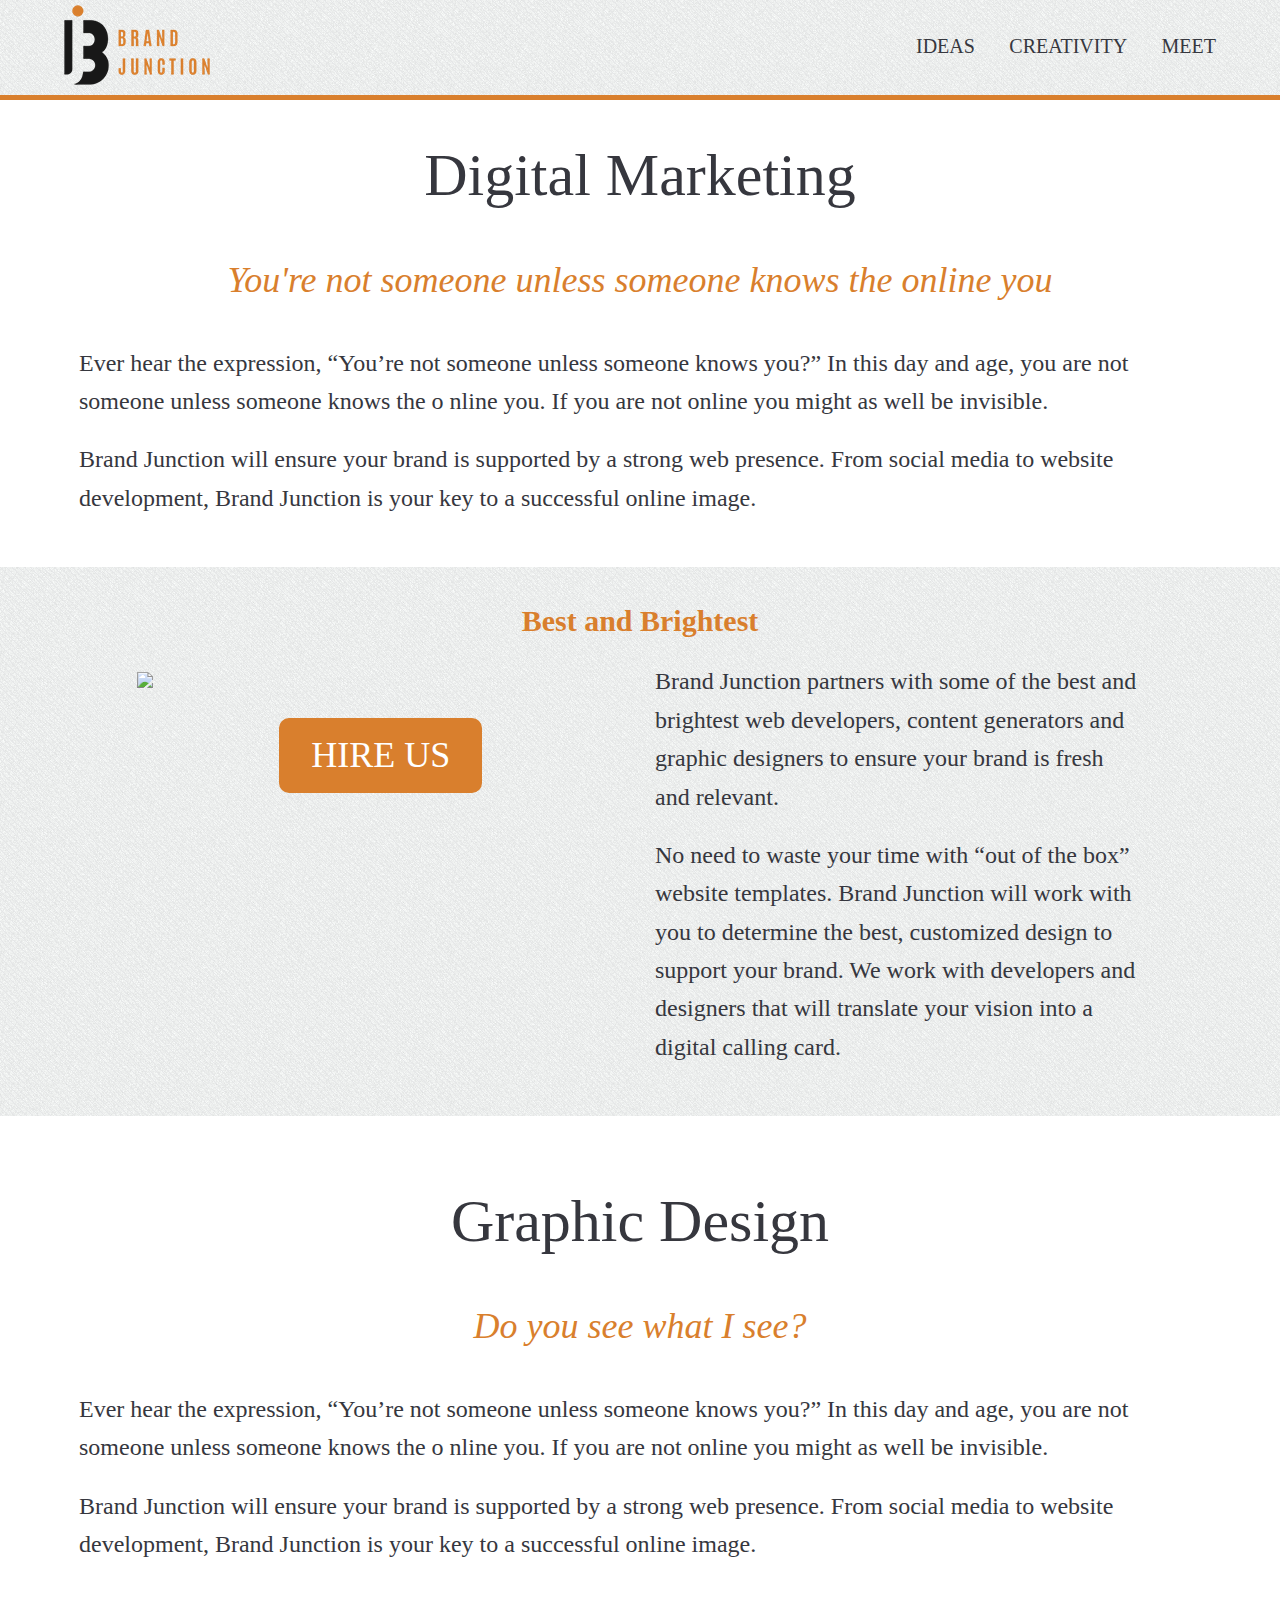
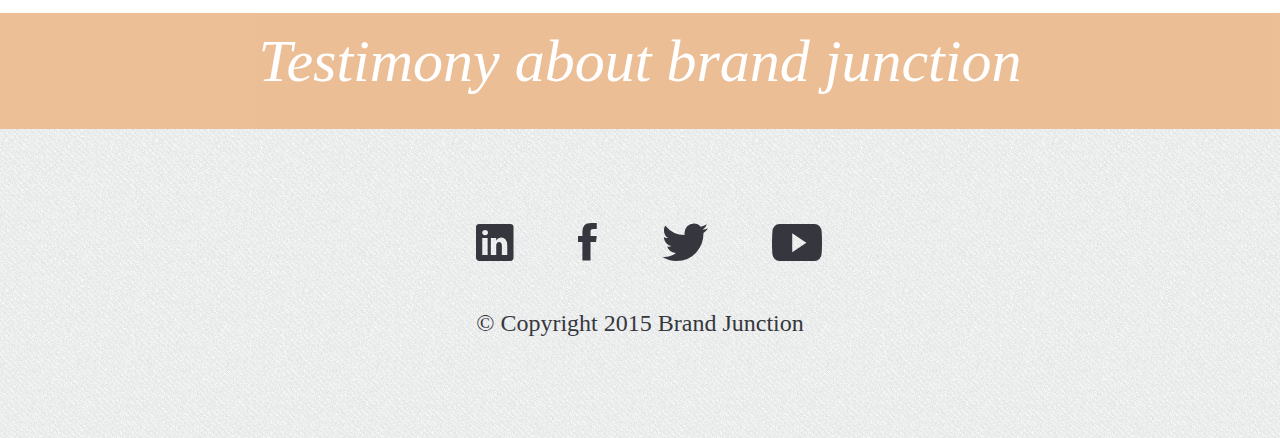
==== create.html @ a645ae06 "pages done, optimizing SEO and mobile changes" ====
<!DOCTYPE html>
<html lang="en">
<head>
  <meta charset="UTF-8">
  <title>Brand Junction</title>
  <link rel="stylesheet" href="stylesheets/normalize.css" media="screen" title="no title" charset="utf-8">
  <link rel="stylesheet" href="stylesheets/foundation.min.css" media="screen" title="no title" charset="utf-8">
  <link rel="stylesheet" href="stylesheets/ionicons.min.css" media="screen" title="no title" charset="utf-8">
  <link rel="stylesheet" href="stylesheets/style.css" media="screen" title="no title" charset="utf-8">
</head>
<body>

  <nav class="pattern">
    <div class="padded row">
      <a id="logo" href="index.html">
        <img src="img/nav-logo.png" class="show-for-large-up">
        <img src="img/logo-mobile.png" class="show-for-medium-down">
      </a>

      <ul>
        <li><a href="ideas.html">Ideas</a></li>
        <li><a href="create.html">Creativity</a></li>
        <li><a href="meet.html">Meet</a></li>
      </ul>
    </div>
  </nav>

  <div id="wrapper">

    <section class="padded row">
      <article class="small-12 columns">
        <h1>Digital Marketing</h1>
        
        <h3>You're not someone unless someone knows the online you</h3>
        
        <p>Ever hear the expression, “You’re not someone unless someone knows you?” In this day and age, you are not someone unless someone knows the o nline you. If you are not online you might as well be invisible.</p>
        
        <p>Brand Junction will ensure your brand is supported by a strong web presence. From social media to website development, Brand Junction is your key to a successful online image.</p>
        
      </article>
    </section>

    <section class="pattern row figcap">
      <div class="padded">
        <h4>Best and Brightest</h4>

        <article class="large-6 medium-12 columns">
          <img src="img/digital-marketing.jpg">  
        
          <div class="center">
            <a href="meet.html">
              <button class="btn">Hire Us</button>
            </a>
          </div>
        </article>

        <article class="large-6 medium-12 columns">
          <p>Brand Junction partners with some of the best and brightest web developers, content generators and graphic designers to ensure your brand is fresh and relevant.</p>

          <p>No need to waste your time with “out of the box” website templates. Brand Junction will work with you to determine the best, customized design to support your brand. We work with developers and designers that will translate your vision into a digital calling card. </p>
        </article>
      </div>
    </section>

    <section class="padded row">
      <article class="small-12 columns">
        <h1>Graphic Design</h1>
        
        <h3>Do you see what I see?</h3>
        
        <p>Ever hear the expression, “You’re not someone unless someone knows you?” In this day and age, you are not someone unless someone knows the o nline you. If you are not online you might as well be invisible.</p>
        
        <p>Brand Junction will ensure your brand is supported by a strong web presence. From social media to website development, Brand Junction is your key to a successful online image.</p>
        
      </article>
    </section>


    <section class="padded testimony">
      <article>
        <p>Testimony about brand junction</p>
      </article>
    </section>

    <footer class="pattern">
      <ul class="sm-icons">
        <li><a href="#" target="_blank"><span class="ion-social-linkedin"></span></a></li>
        <li><a href="https://www.facebook.com/brandjct" target="_blank"><span class="ion-social-facebook"></span></a></li>
        <li><a href="https://www.twitter.com/BrandJnctn" target="_blank"><span class="ion-social-twitter"></span></a></li>
        <li><a href="#" target="_blank"><span class="ion-social-youtube"></span></a></li>
      </ul>

      <p>© Copyright 2015 Brand Junction</p>
    </footer>

  </div>

  <script type="text/javascript" src="js/jquery.js"></script>
  <script type="text/javascript" src="js/app.js"></script>
</body>
</html>
---- stylesheets/style.css ----
/*
* Palette
* Orange #D97F2D
* Text Gray #36373E
* Overlays 75% opacity
*/

@font-face {
	font-family: 'Genti';
	src: '../fonts/GentBasI.ttf';

}

@font-face {
	font-family: 'Gent';
	src: '../fonts/GentBasR.ttf';

}

@font-face {
	font-family: 'Source Bold';
	src: '../fonts/SourceSansPro-Bold.ttf';
}

@font-face {
	font-family: 'Source Semi';
	src: '../fonts/SourceSansPro-Semibold.ttf';
}

.row {
	min-width: 100% !important;
}

.padded {
	padding: 0px 5%;
}

.pattern {
  background: url(../img/bg-pattern.png) top left repeat;
}

.figcap {
	padding: 30px 5%;
	margin: 30px 0;
}

.figcap button {
	margin: 30px 0;
}

.figcap img {
	margin-top: 10px;
	/*border-left: 3px dashed #D97F2D;*/
}

#wrapper {
	padding-top: 100px;
}

/* Nav */

nav {
  background:;
  border-bottom: solid 5px #D97F2D;
  height: 100px;
  text-transform: uppercase;
  position: fixed;
  width: 100%;
  z-index: 1;
}

nav a {
  color: #36373E;
  font-family: 'SourceSansPro-Semibold';
  font-size: 20px;
}

nav a:hover {
	color: #D97F2D;
}

nav img {
  float: left;
}

nav ul {
  float: right;
  margin: 30px 0;
}

nav ul li {
  list-style: none;
  display: inline;
  margin-left: 30px;
}

#logo img {
	padding-top: 5px;
}

/* Billboard */

#billboard {
	background: url(../img/billboard.jpg);
	background-size: cover;
	top: 50;
	left: 1000;
	height: 500px;
	position: relative;
	text-align: center;
}

#cta {
	font-family: 'SourceSansPro-Bold';
	color: white;
	font-size: 60px;
	padding: 150px 0;
}

#brands {
	height: 140px;
	text-align: center;
}

.orange {
	color: #D97F2D;
	font-weight: 500;
	font-style: italic;
}

.overlay {
	background-color: rgba(0,0,0,.70);
	height: 100%;
}

.btn, .btn:hover, .btn:focus, .btn:active, .btn:visited {
	background-color: #D97F2D;
	font-family: 'SourceSansPro-Semibold';
	font-size: 36px;
	text-transform: uppercase;
	border-radius: 10px;
  margin-left:auto;
  margin-right:auto;
  min-height: 75px;
	min-width: 200px;
	text-align: center;
}

#billboard .btn{
	position: absolute;
	top: 463.5px;
	height: 75px;
	width: 200px;
	text-align: center;
	left:0;
  right:0;
  margin-left:auto;
  margin-right:auto;
}

.testimony {
	background-color: #D97F2D;
	opacity: .50;
	color: white;
	display: table;
	width: 100%;
	margin-top: 30px;
}

.testimony article {
	display: table-cell;
	vertical-align: middle;
	text-align: center;
}

h1, h3 {
	text-align: center;
}

h1 {
	font-family: 'SourceSansPro-Semibold';
	font-size: 60px;
	color: #36373E;
	padding: 30px 0;
}

h2 {
	margin: 0;
	padding: 40px 0;
	font-size: 50px;
	opacity: .2;
}

h3 {
	font-family: 'GentBasI';
	font-size: 36px;
	font-style: italic;
	color: #D97F2D;
	padding-bottom: 30px;
}

h4 {
	font-family: 'SourceSansPro-Bold';
	font-size: 30px;
	font-weight: bold;
	text-align: center;
	color: #D97F2D;
	margin-bottom: 20px;
}

p {
	color: #36373E;
	font-family: 'GentBasR';
	font-size: 24px;
}

.testimony p {
	color: white;
	font-family: 'GentBasI';
	font-style: italic;
	font-size: 60px;
}

.sm-icons li {
	list-style: none;
	display: inline;
}

.sm-icons a {
	color: #36373E;
	font-size: 50px;
	margin: 0 30px;
}

.sm-icons a:hover {
	color: #D97F2D;
}

footer {
	padding: 75px 0;
	text-align: center;
}

.center {
	margin: 0 auto;
	text-align: center;
	width: 100%;
}
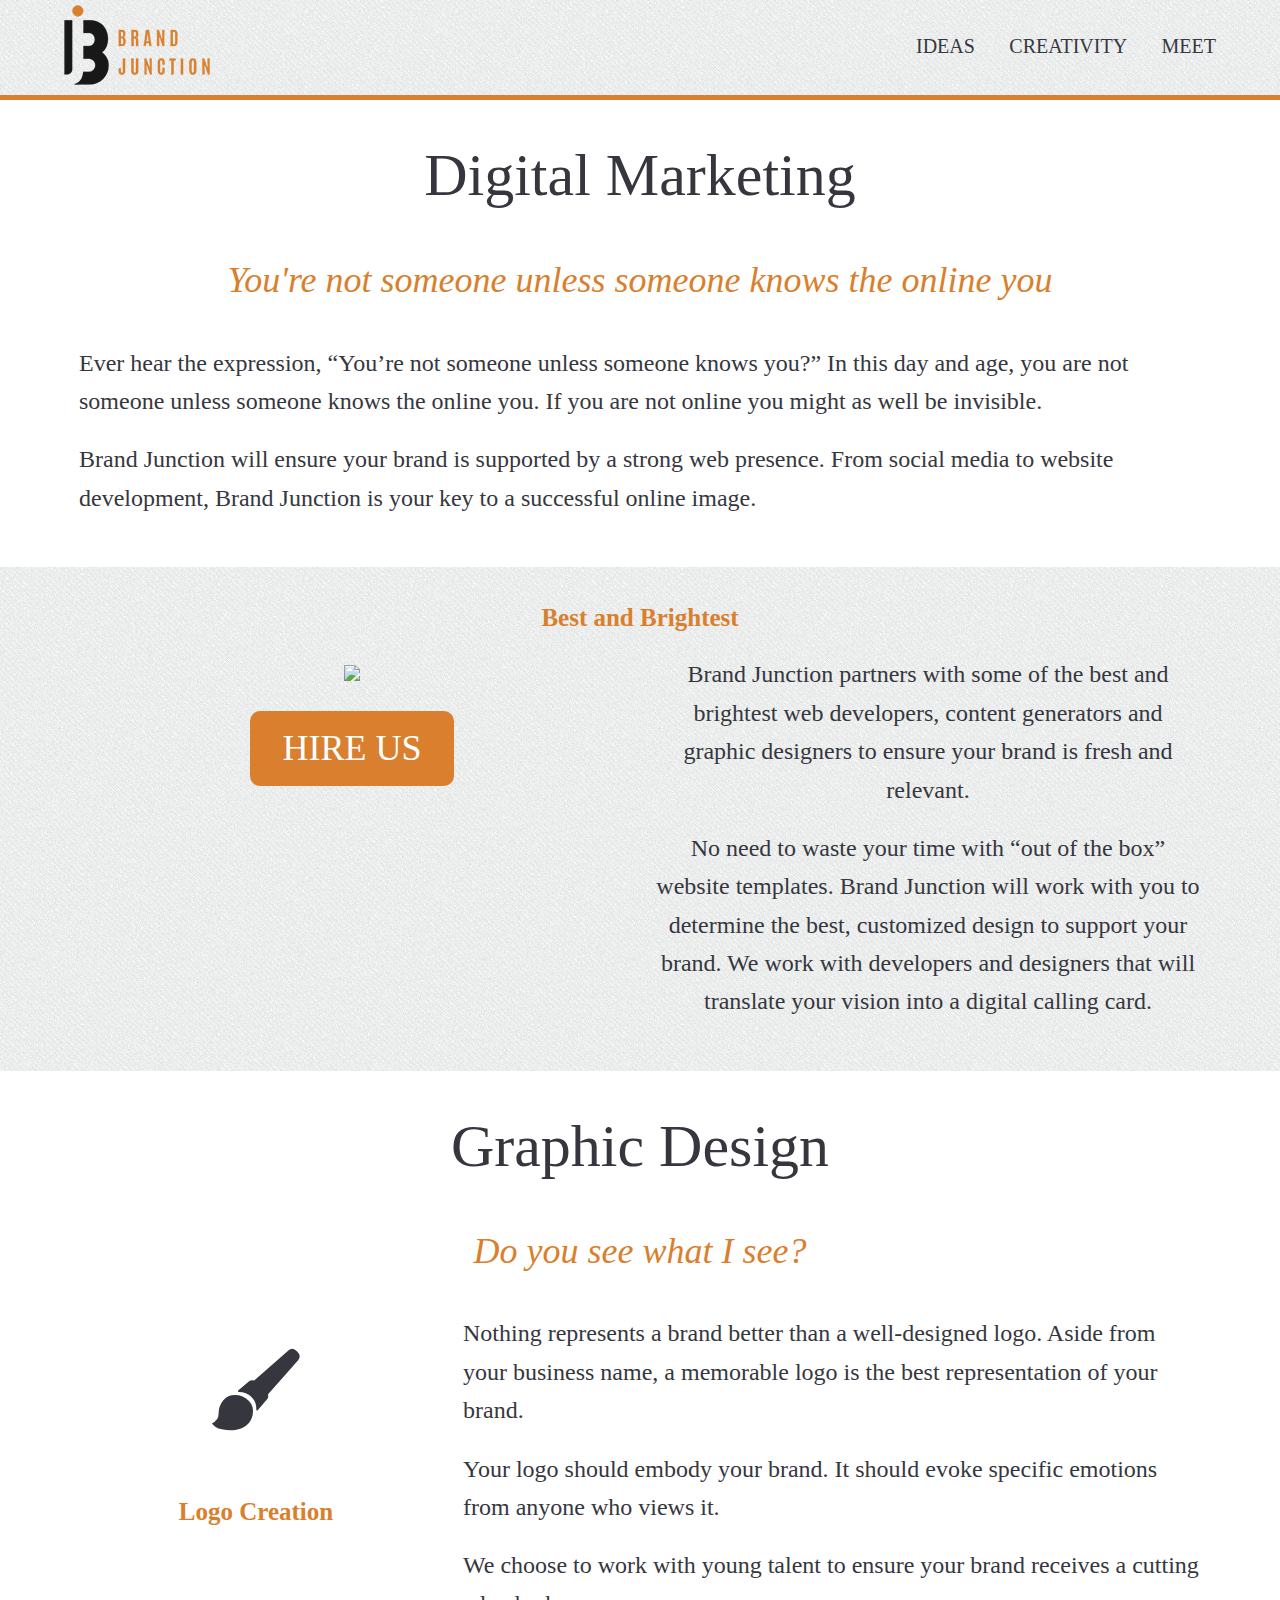
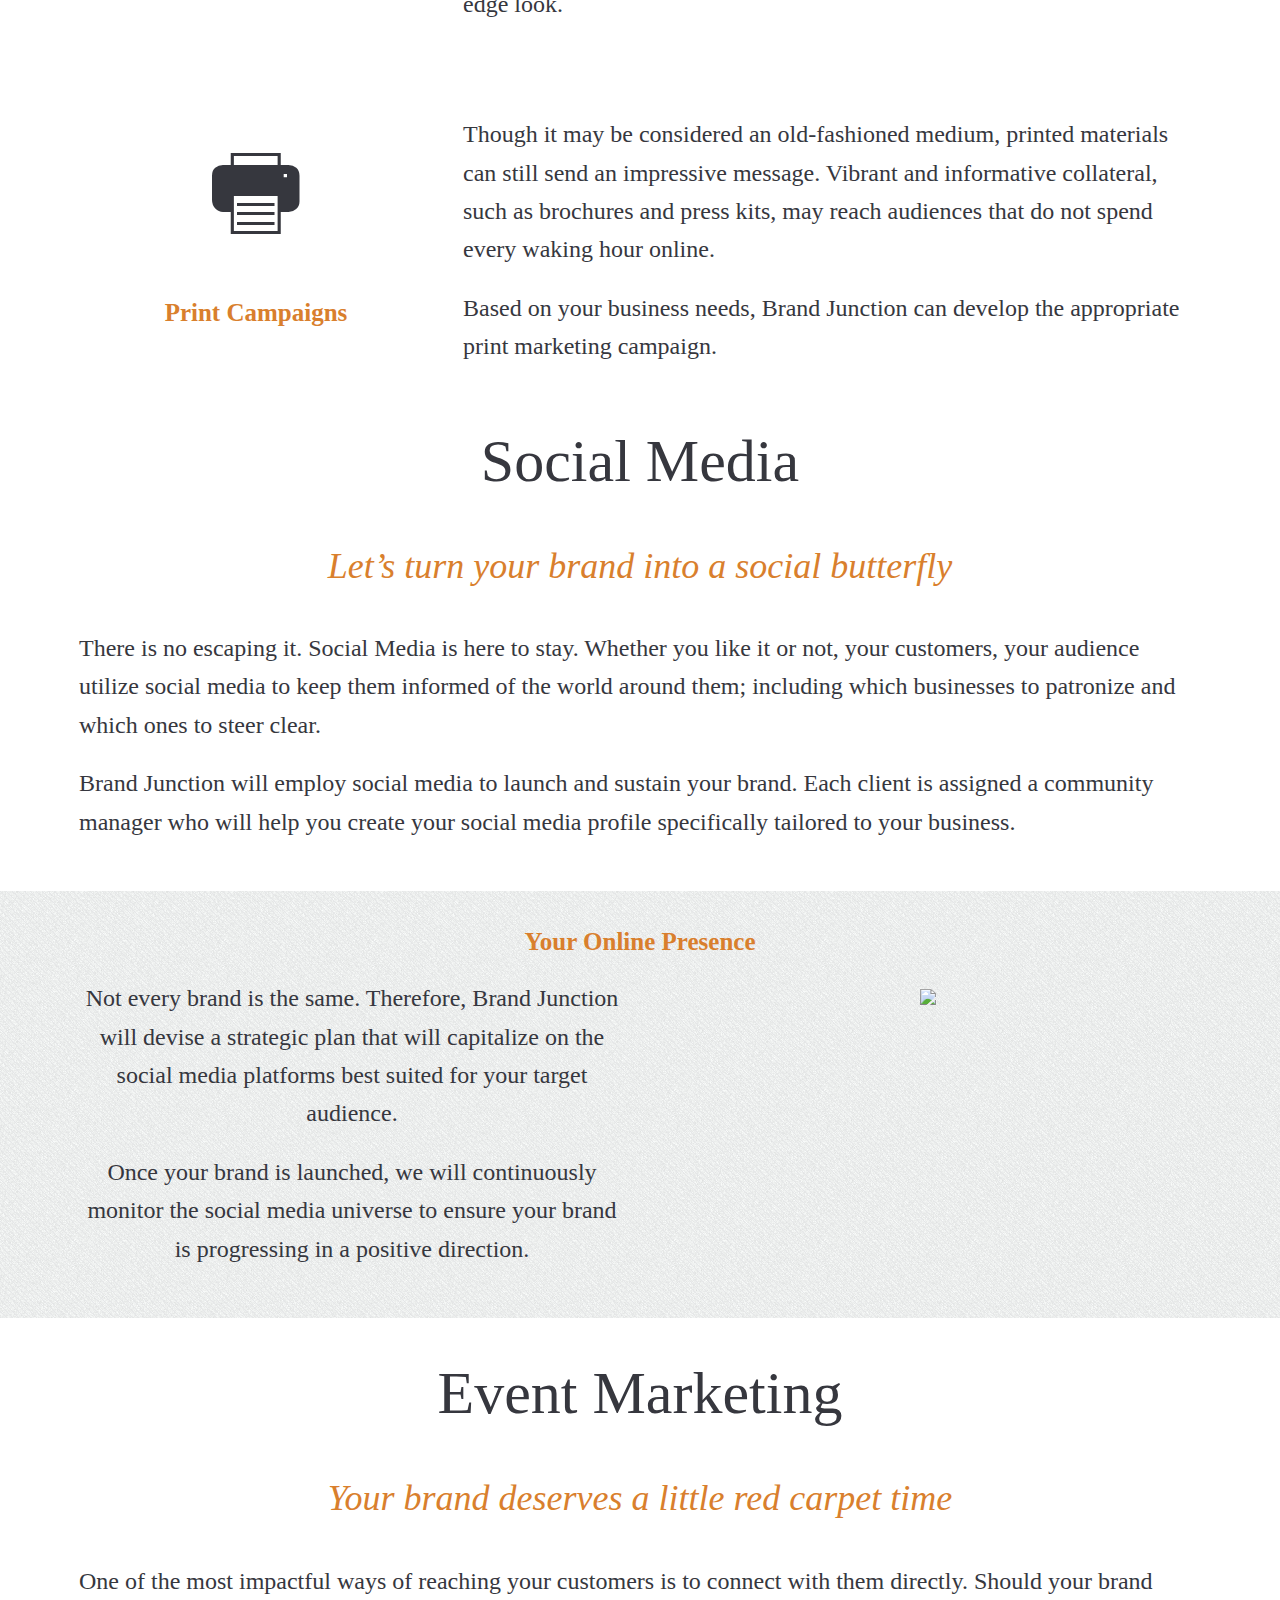
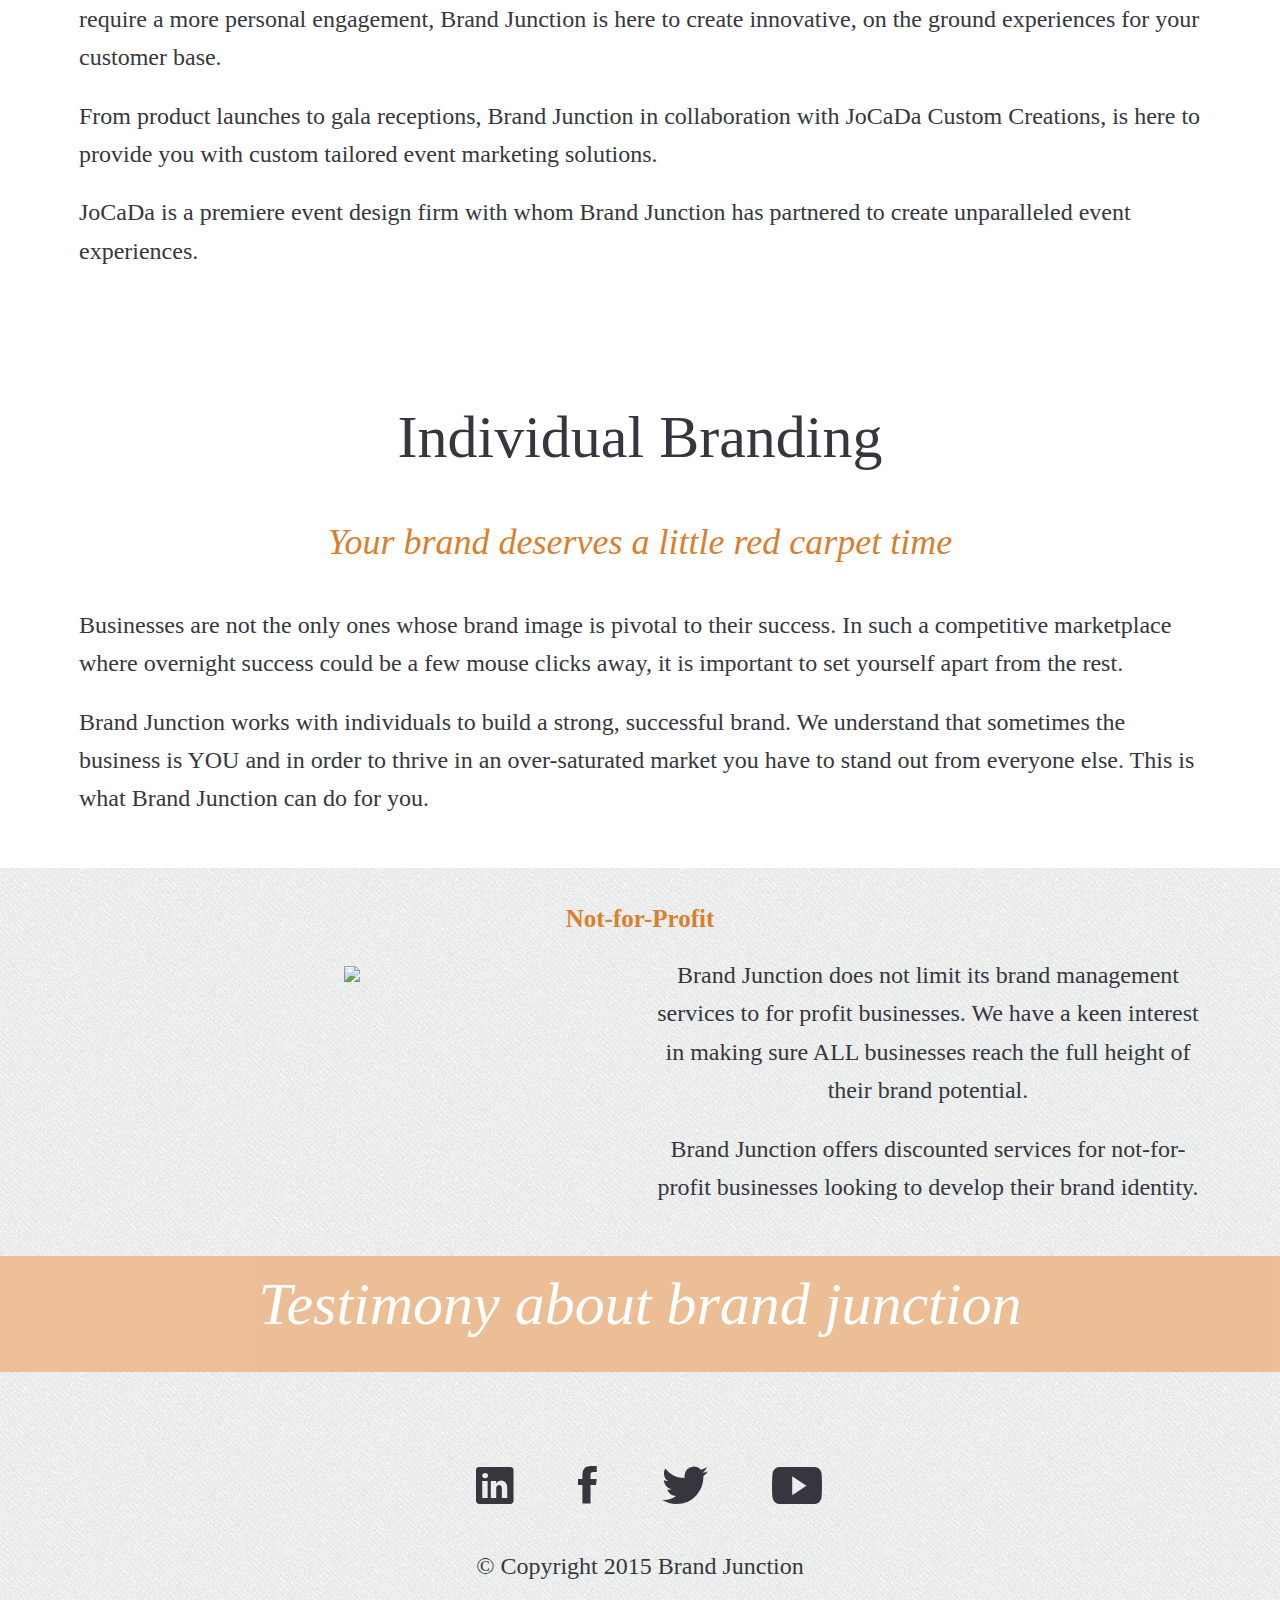
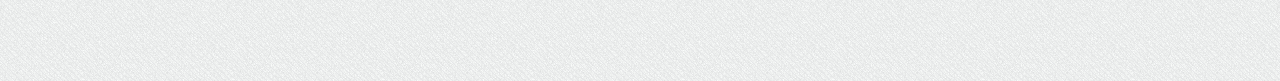
==== commit 948fdaf7: "bruh" ====
--- a/create.html
+++ b/create.html
@@ -33,7 +33,7 @@
         
         <h3>You're not someone unless someone knows the online you</h3>
         
-        <p>Ever hear the expression, “You’re not someone unless someone knows you?” In this day and age, you are not someone unless someone knows the o nline you. If you are not online you might as well be invisible.</p>
+        <p>Ever hear the expression, “You’re not someone unless someone knows you?” In this day and age, you are not someone unless someone knows the online you. If you are not online you might as well be invisible.</p>
         
         <p>Brand Junction will ensure your brand is supported by a strong web presence. From social media to website development, Brand Junction is your key to a successful online image.</p>
         
@@ -41,7 +41,7 @@
     </section>
 
     <section class="pattern row figcap">
-      <div class="padded">
+      <div>
         <h4>Best and Brightest</h4>
 
         <article class="large-6 medium-12 columns">
@@ -68,11 +68,120 @@
         
         <h3>Do you see what I see?</h3>
         
-        <p>Ever hear the expression, “You’re not someone unless someone knows you?” In this day and age, you are not someone unless someone knows the o nline you. If you are not online you might as well be invisible.</p>
-        
-        <p>Brand Junction will ensure your brand is supported by a strong web presence. From social media to website development, Brand Junction is your key to a successful online image.</p>
-        
-      </article>
+      </article>
+
+    
+      <article class="large-4 small-12 columns">
+        <p class="icon ion-paintbrush"></p>
+        <h4>Logo Creation</h4>
+      </article>
+
+      <article class="large-8 small-12 columns">
+        <p>Nothing represents a brand better than a well-designed logo. Aside from your business name, a memorable logo is the best representation of your brand.</p>
+        
+        <p>Your logo should embody your brand. It should evoke specific emotions from anyone who views it.</p>
+
+        <p>We choose to work with young talent to ensure your brand receives a cutting edge look. </p>
+
+        <p></p>
+      </article>
+    </section>
+
+    <br>
+    <br>
+    <br>
+  
+    <section class="padded row">
+      <article class="large-4 small-12 columns">
+        <p class="icon ion-printer"></p>
+        <h4>Print Campaigns</h4>
+      </article>
+
+
+      <article class="large-8 small-12 columns">
+        <p>Though it may be considered an old-fashioned medium, printed materials can still send an impressive message. Vibrant and informative collateral, such as brochures and press kits, may reach audiences that do not spend every waking hour online.</p>
+        
+        <p>Based on your business needs, Brand Junction can develop the appropriate print marketing campaign.</p>
+
+        <p></p>
+      </article>
+    </section>
+
+    <section class="padded row">
+      <article class="small-12 columns">
+        <h1>Social Media</h1>
+        
+        <h3>Let’s turn your brand into a social butterfly</h3>
+        
+        <p>There is no escaping it. Social Media is here to stay. Whether you like it or not, your customers, your audience utilize social media to keep them informed of the world around them; including which businesses to patronize and which ones to steer clear.</p>
+        
+        <p>Brand Junction will employ social media to launch and sustain your brand. Each client is assigned a community manager who will help you create your social media profile specifically tailored to your business.</p>
+        
+      </article>
+    </section>
+
+    <section class="pattern row figcap">
+      <div>
+        <h4>Your Online Presence</h4>
+
+        <article class="large-6 medium-12 columns">
+          <p> Not every brand is the same. Therefore, Brand Junction will devise a strategic plan that will capitalize on the social media platforms best suited for your target audience.</p>
+
+          <p>Once your brand is launched, we will continuously monitor the social media universe to ensure your brand is progressing in a positive direction.</p>
+        </article>
+
+        <article class="large-6 medium-12 columns">
+          <img src="img/social-media.jpg">  
+        </article>
+
+      </div>
+    </section>
+
+    <section class="padded row">
+      <article class="small-12 columns">
+        <h1>Event Marketing</h1>
+        
+        <h3>Your brand deserves a little red carpet time</h3>
+        
+        <p>One of the most impactful ways of reaching your customers is to connect with them directly. Should your brand require a more personal engagement, Brand Junction is here to create innovative, on the ground experiences for your customer base.</p>
+        
+        <p>From product launches to gala receptions, Brand Junction in collaboration with JoCaDa Custom Creations, is here to provide you with custom tailored event marketing solutions.</p>
+        
+        <p>JoCaDa is a premiere event design firm with whom Brand Junction has partnered to create unparalleled event experiences.</p>
+      </article>
+    </section>
+
+    <br>
+    <br>
+    <br>
+
+    <section class="padded row">
+      <article class="small-12 columns">
+        <h1>Individual Branding</h1>
+        
+        <h3>Your brand deserves a little red carpet time</h3>
+        
+        <p>Businesses are not the only ones whose brand image is pivotal to their success. In such a competitive marketplace where overnight success could be a few mouse clicks away, it is important to set yourself apart from the rest.</p>
+        
+        <p>Brand Junction works with individuals to build a strong, successful brand. We understand that sometimes the business is YOU and in order to thrive in an over-saturated market you have to stand out from everyone else. This is what Brand Junction can do for you.</p>
+        
+      </article>
+    </section>
+
+    <section class="pattern row figcap">
+      <div>
+        <h4>Not-for-Profit</h4>
+
+        <article class="large-6 medium-12 columns">
+          <img src="img/globe.jpg">  
+        </article>
+
+        <article class="large-6 medium-12 columns">
+          <p>Brand Junction does not limit its brand management services to for profit businesses. We have a keen interest in making sure ALL businesses reach the full height of their brand potential.</p>
+
+          <p>Brand Junction offers discounted services for not-for-profit businesses looking to develop their brand identity.</p>
+        </article>
+      </div>
     </section>
 
 
--- a/stylesheets/style.css
+++ b/stylesheets/style.css
@@ -41,7 +41,7 @@
 
 .figcap {
 	padding: 30px 5%;
-	margin: 30px 0;
+	margin: 30px 0 0 0;
 }
 
 .figcap button {
@@ -66,7 +66,7 @@
   text-transform: uppercase;
   position: fixed;
   width: 100%;
-  z-index: 1;
+  z-index: 2;
 }
 
 nav a {
@@ -164,7 +164,6 @@
 	color: white;
 	display: table;
 	width: 100%;
-	margin-top: 30px;
 }
 
 .testimony article {
@@ -201,7 +200,7 @@
 
 h4 {
 	font-family: 'SourceSansPro-Bold';
-	font-size: 30px;
+	font-size: 25px;
 	font-weight: bold;
 	text-align: center;
 	color: #D97F2D;
@@ -247,3 +246,61 @@
 	width: 100%;
 }
 
+.icon {
+	text-align: center;
+	font-size: 100px;
+}
+
+.large-6 {
+	text-align: center;
+}
+
+#contact {
+	list-style: none;
+	text-align: right;
+}
+
+.orange {
+	position: relative;
+	text-align: left;
+}
+
+.orange .overlay {
+	background-color: #D97F2D;
+	opacity: .75;
+	color: white;
+	position: absolute;
+	top: 0;
+	left: 0;
+	height: 50px;
+	width: 263px;
+	z-index: 1;
+	text-align: center;
+}
+
+.orange .overlay p {
+	color: white;
+}
+
+.orange .overlay img {
+	position: absolute;
+	text-align: none !important;
+	top: 0;
+	left: 0;
+	height: 100%;
+	width: 100%;
+}
+
+#email {
+	text-align: right !important;
+	margin: 0	auto;
+}
+
+#vid {	
+	text-align: center;
+}
+
+#vid p {
+	font-size: 200px;
+	color: #DF2826;
+}
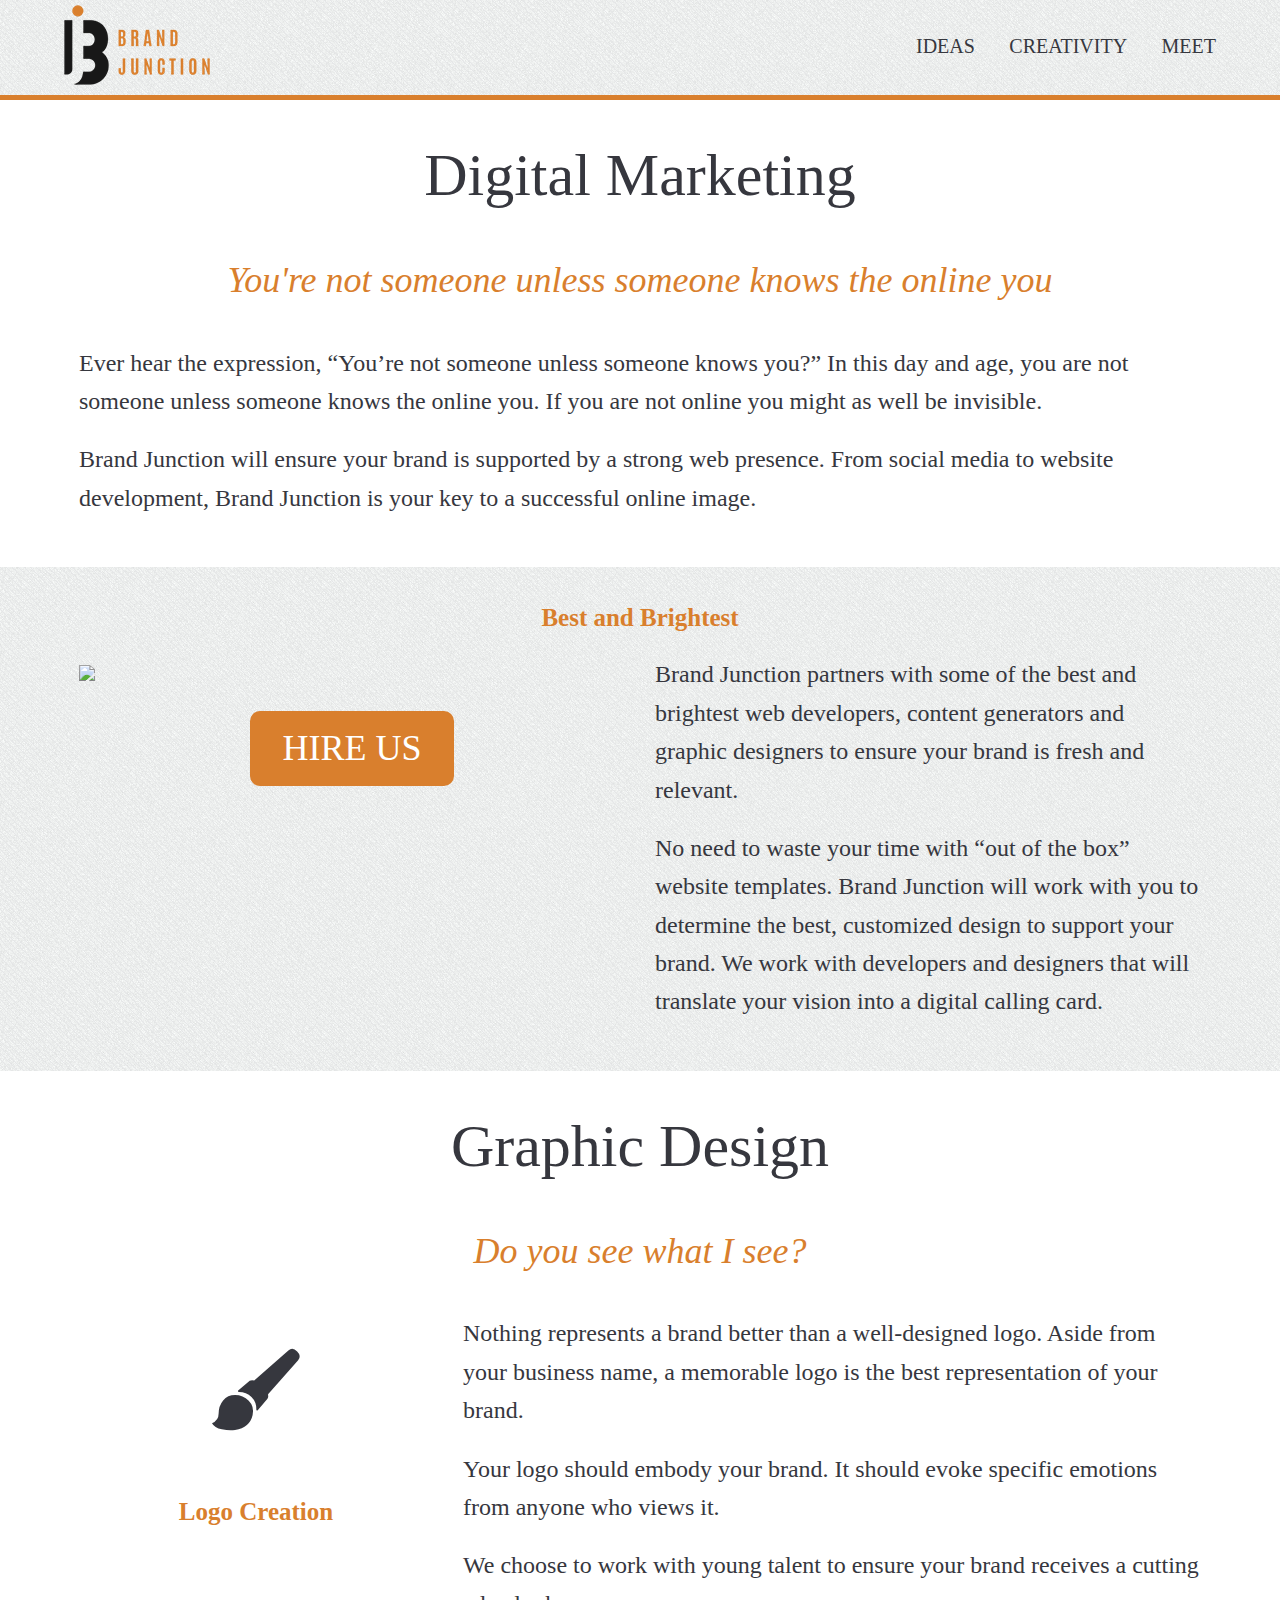
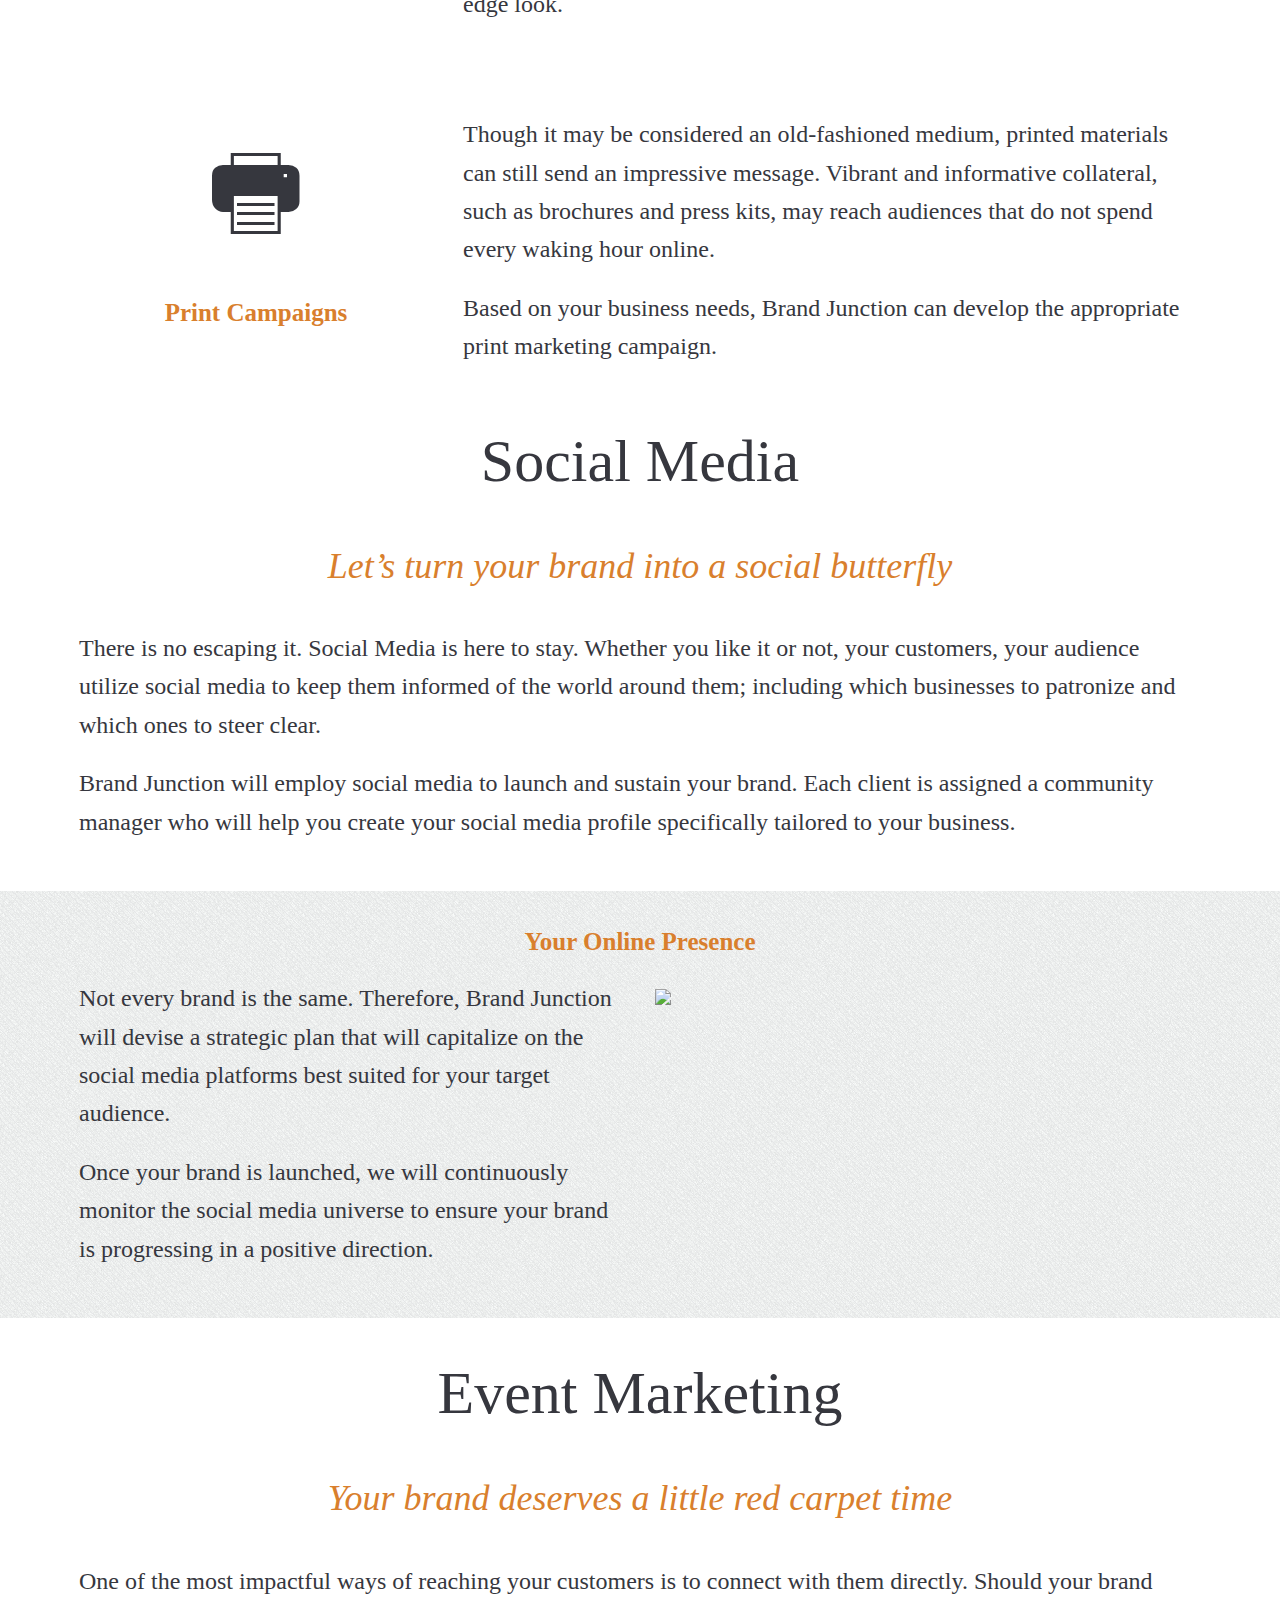
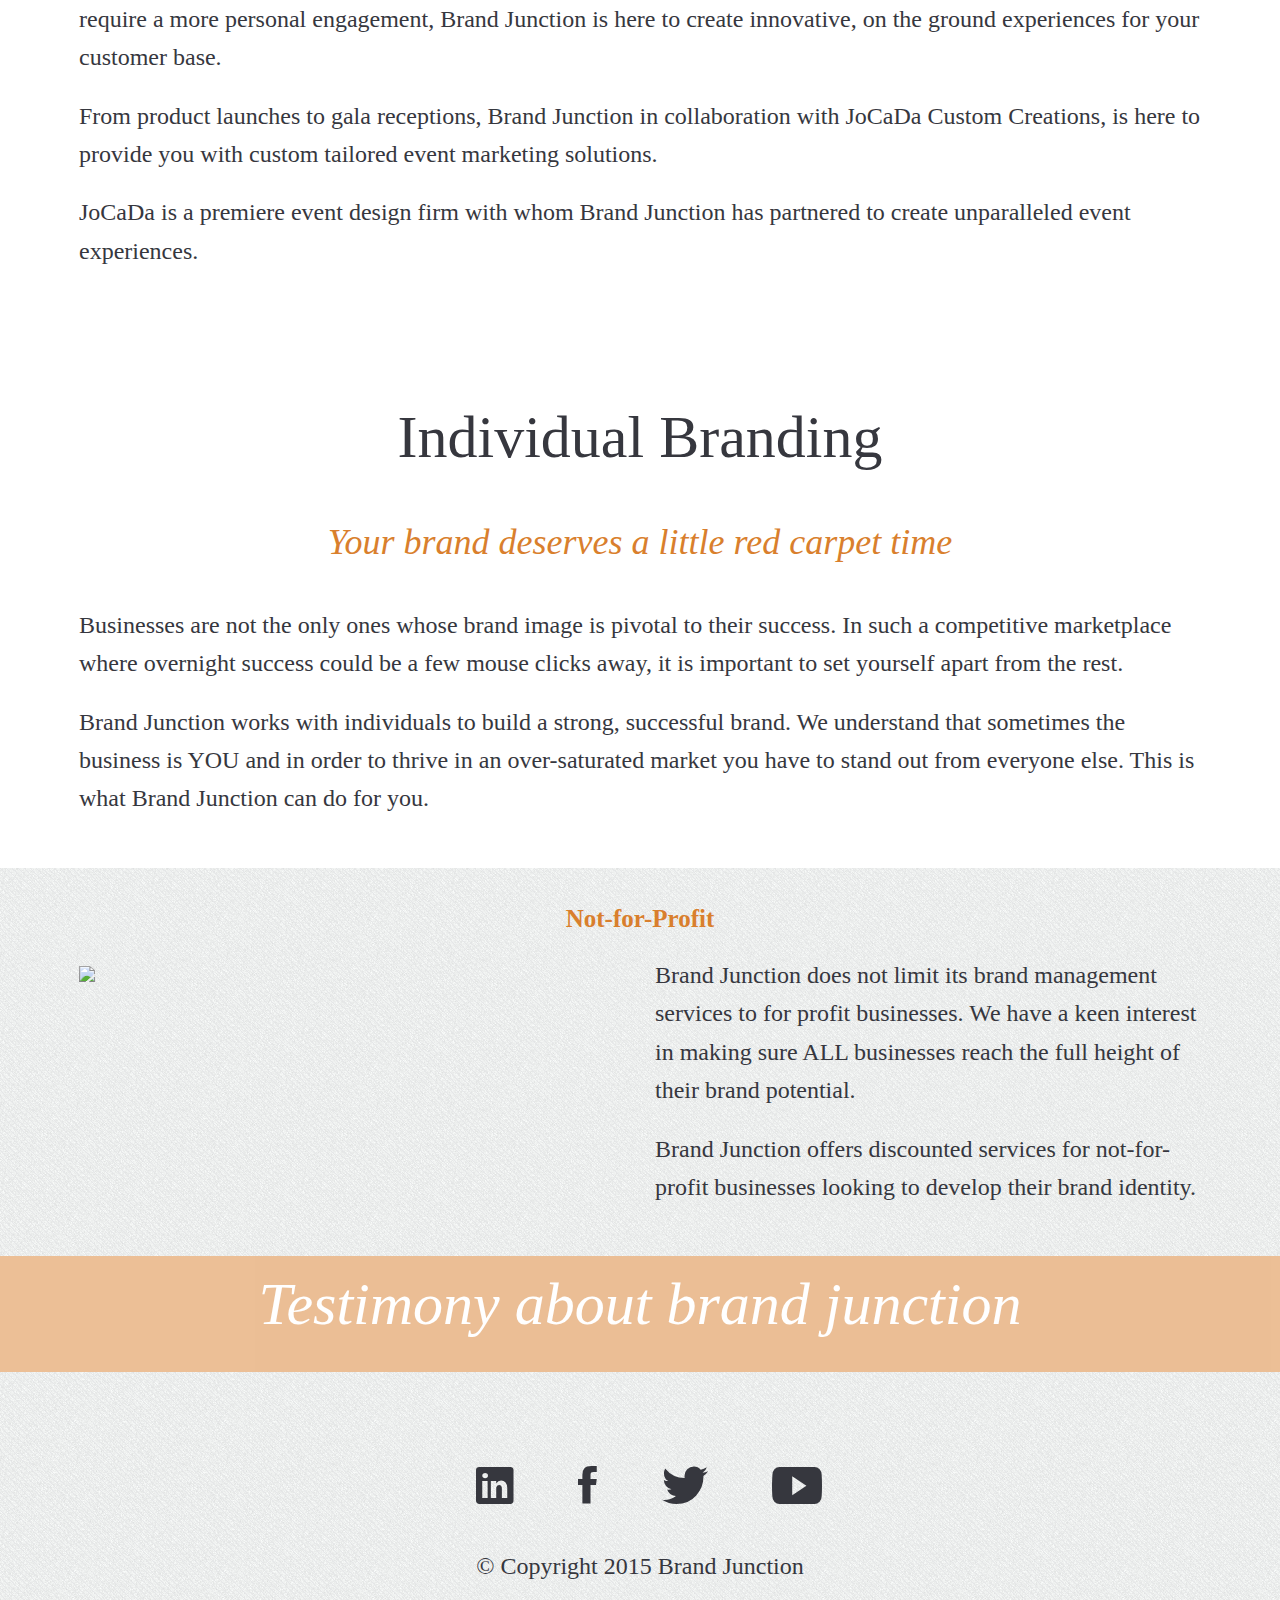
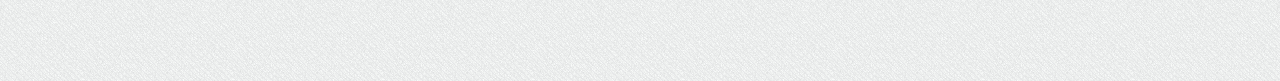
==== commit 22cfab5c: "bruh2" ====
--- a/create.html
+++ b/create.html
@@ -13,8 +13,8 @@
   <nav class="pattern">
     <div class="padded row">
       <a id="logo" href="index.html">
-        <img src="img/nav-logo.png" class="show-for-large-up">
-        <img src="img/logo-mobile.png" class="show-for-medium-down">
+        <img src="img/nav-logo.png" class="show-for-medium-up">
+        <img src="img/logo-mobile.png" class="show-for-small-down">
       </a>
 
       <ul>
--- a/stylesheets/style.css
+++ b/stylesheets/style.css
@@ -251,13 +251,15 @@
 	font-size: 100px;
 }
 
-.large-6 {
+.medium-6 {
 	text-align: center;
 }
 
 #contact {
 	list-style: none;
 	text-align: right;
+	font-family: 'GentBasR';
+	color: #36373E;
 }
 
 .orange {
@@ -300,7 +302,11 @@
 	text-align: center;
 }
 
-#vid p {
-	font-size: 200px;
+#vid a {
+	font-size: 150px;
 	color: #DF2826;
 }
+
+iframe {
+	margin-bottom: 30px;
+}
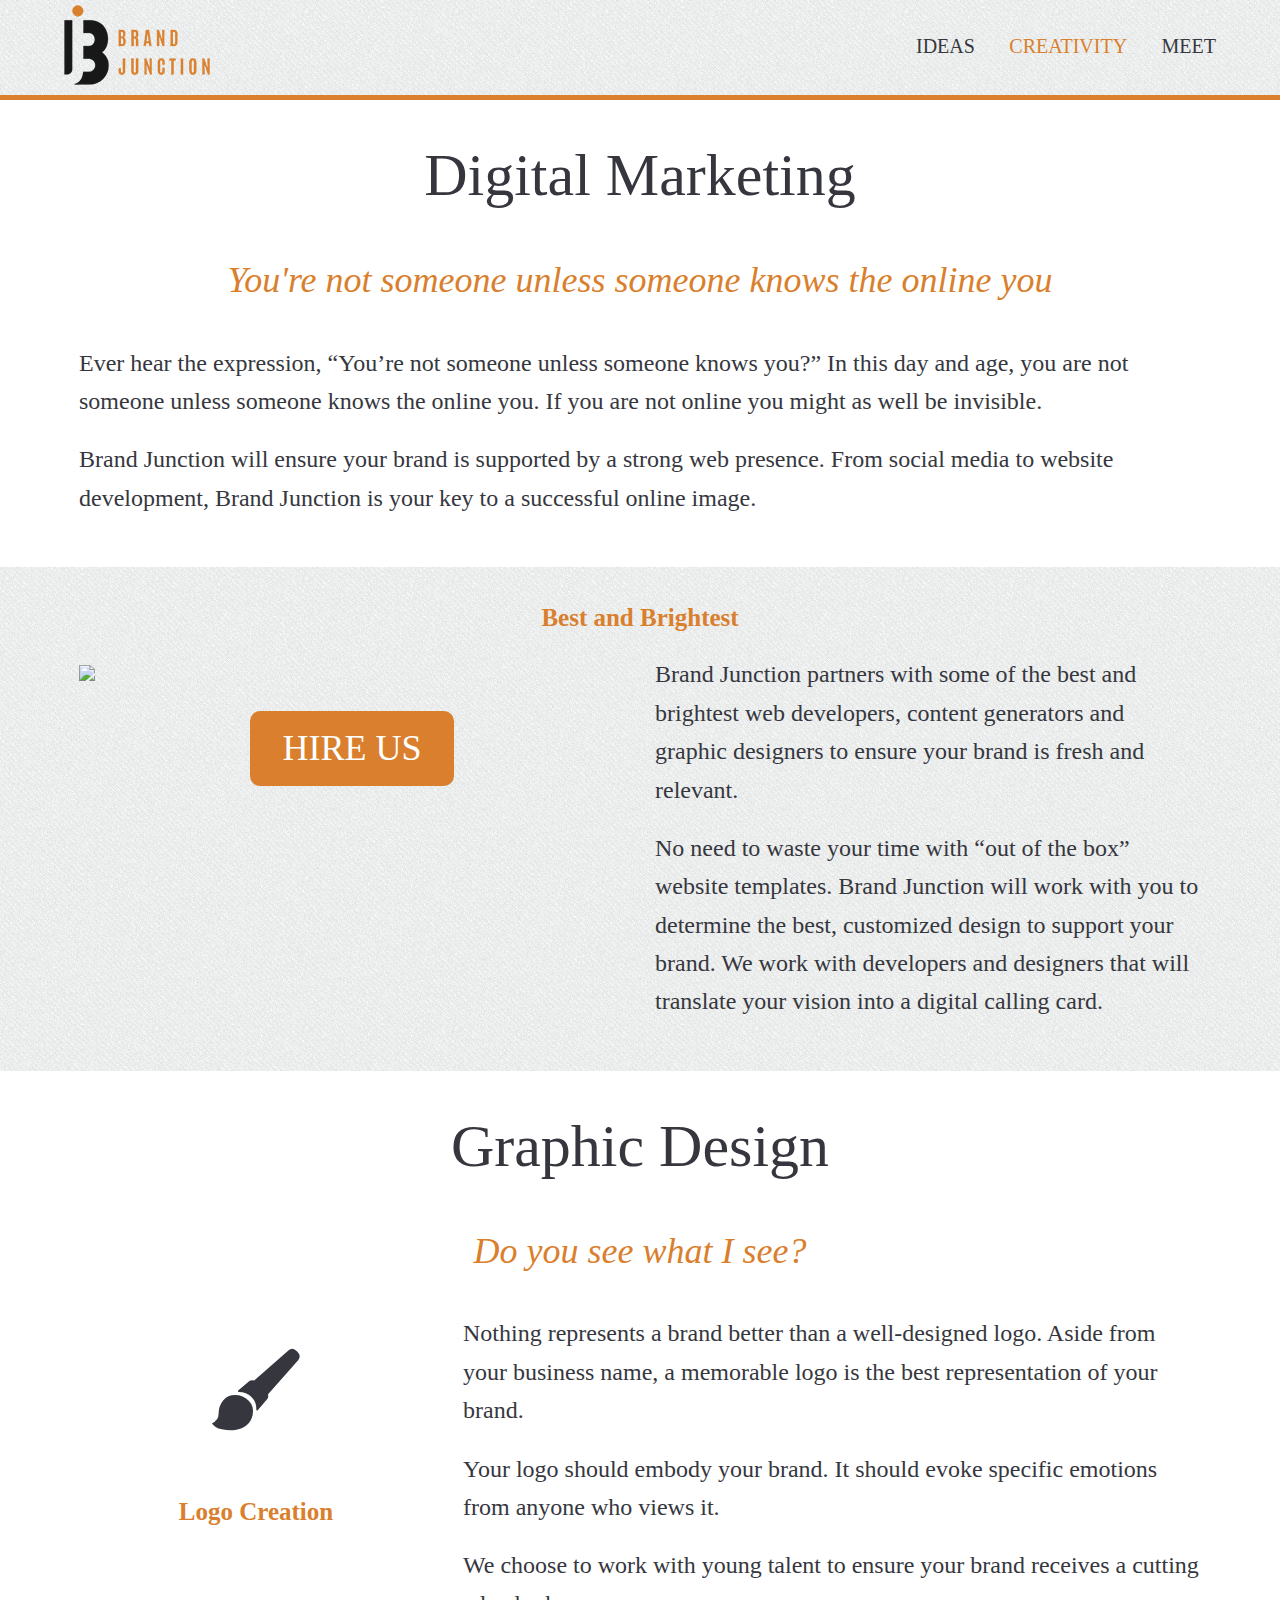
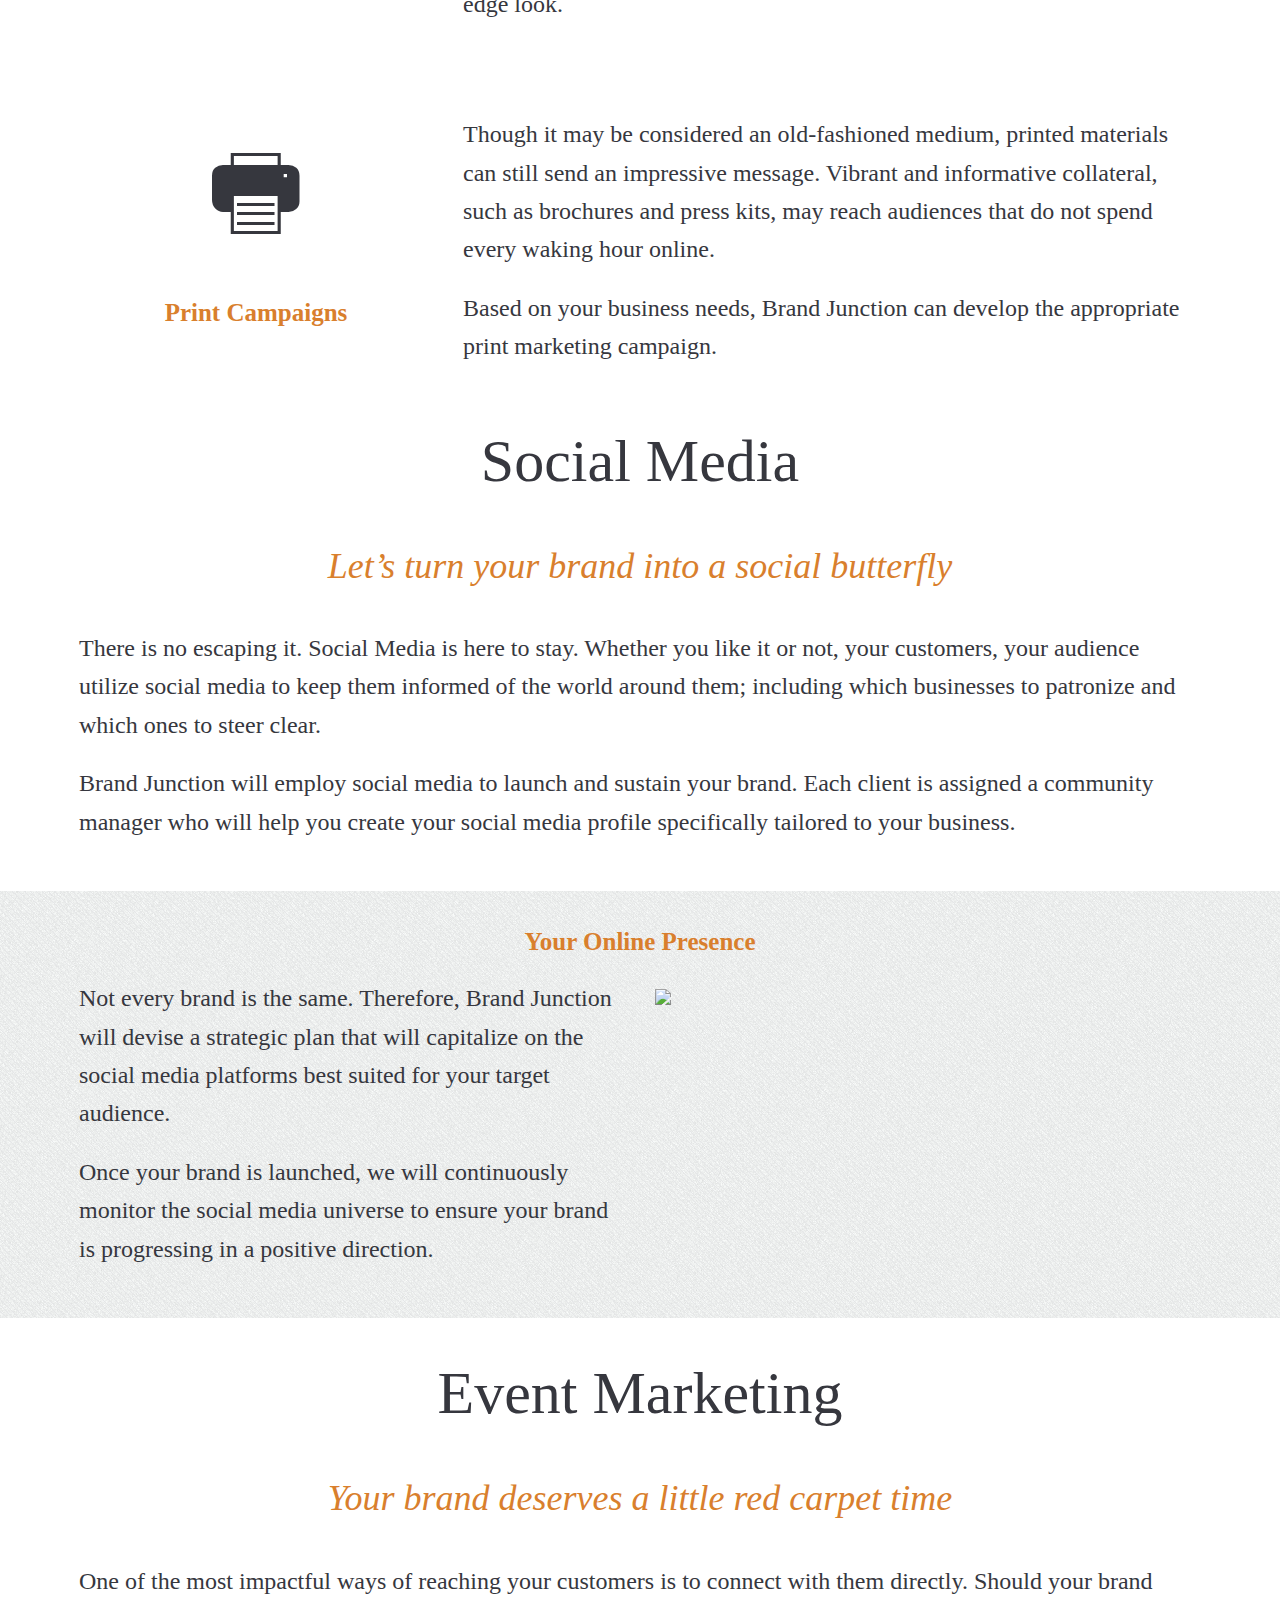
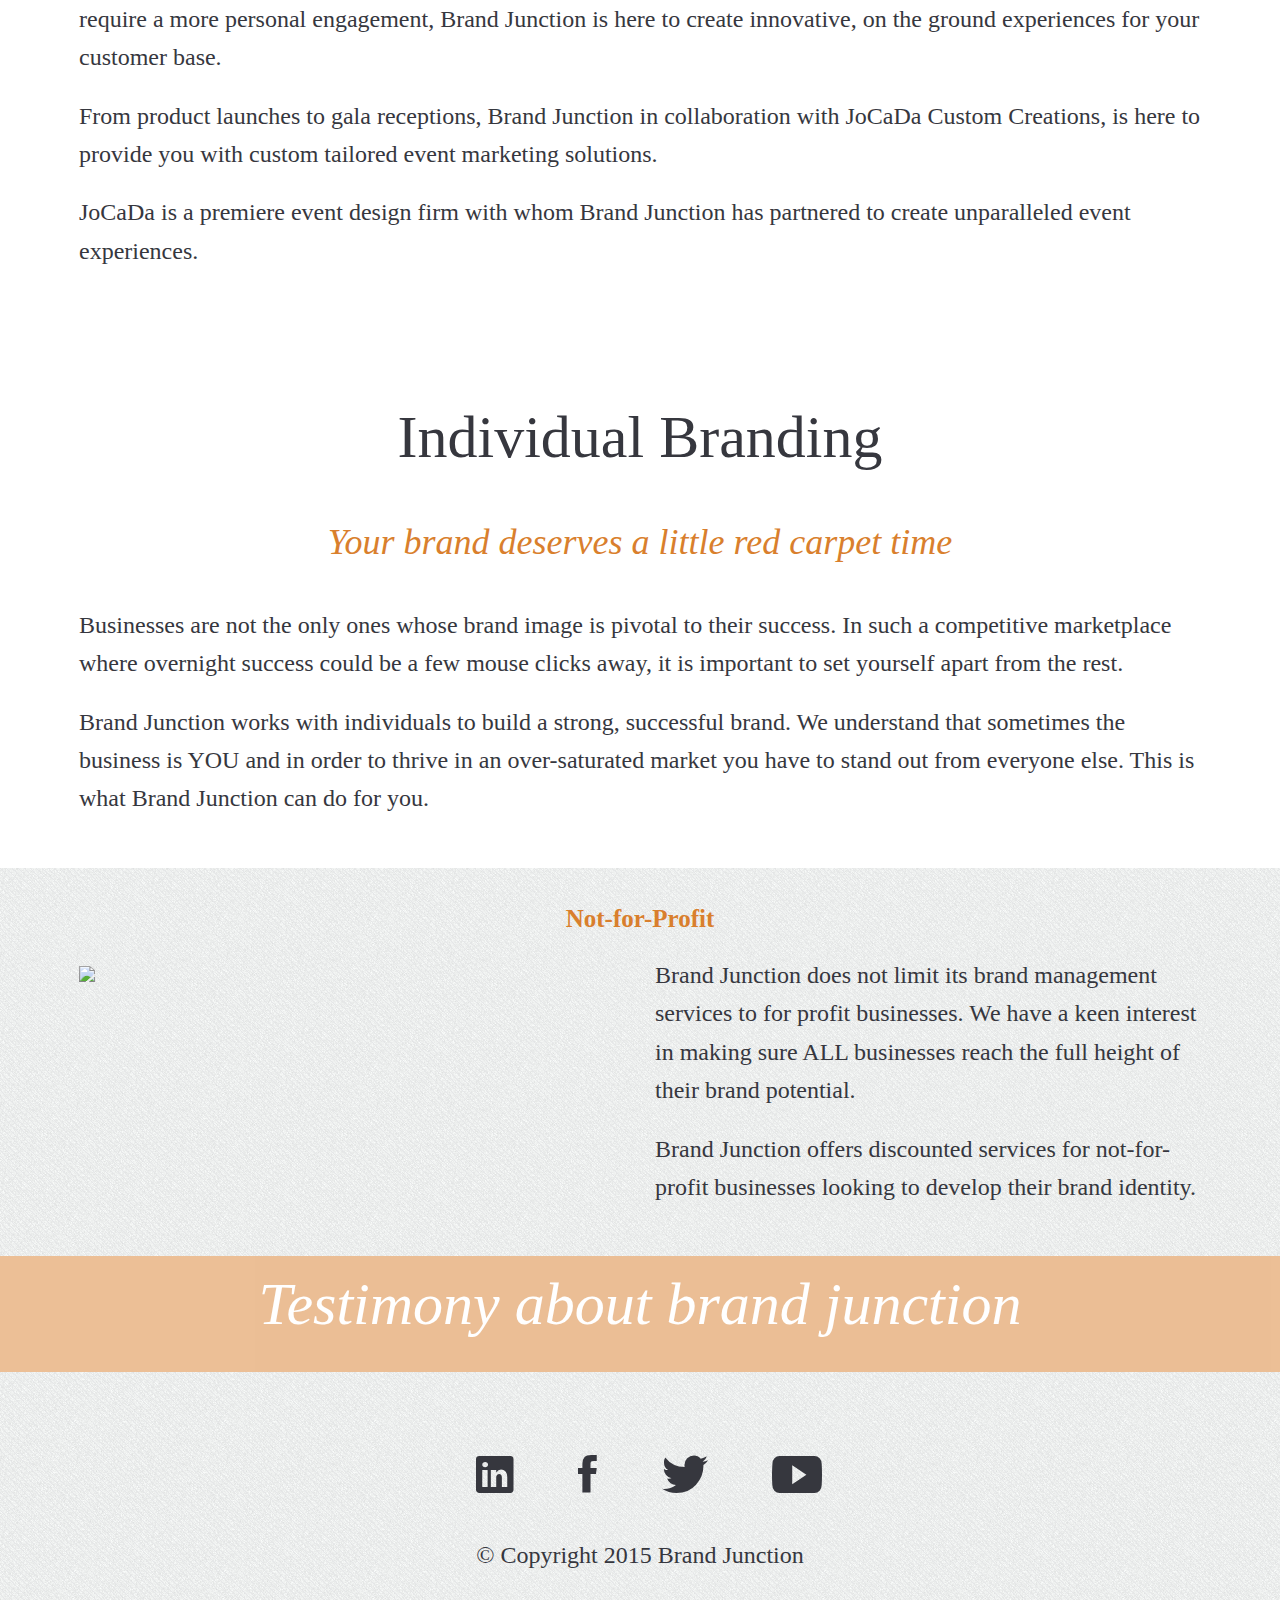
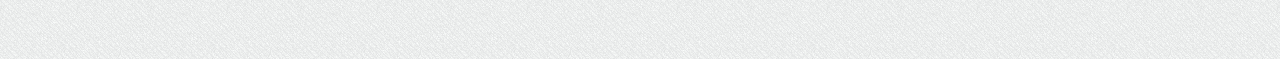
==== commit 1d0cd6c7: "SEO and media queries and favicon" ====
--- a/create.html
+++ b/create.html
@@ -1,7 +1,13 @@
 <!DOCTYPE html>
 <html lang="en">
 <head>
-  <meta charset="UTF-8">
+  <meta charset="utf-8">
+  <meta name="viewport" content="width=device-width initial-scale=1.0, maximum-scale=1.0" />
+  <meta name="description" content="Brand Junction is a brand management company specializing in launching the online and offline identity of small-to-medium sized businesses; bringing Madison Avenue flair to neighborhood establishments.">
+  <meta name="title" content="Brand Junction">
+  <meta name="keywords" content="Branding","Brand Development","Marketing","Brand Initiation","Brand Execution", "Marketing Growth", "SEO", "Digital Marketing", "Social Media", "Social Media Marketing", "Event Planning", "Event Marketing", "Graphic Design", "Agency", "Logos", "Logo Creation", "Print Media", "Print Campaigns", "Non Profit">
+
+  <link href="img/favicon.ico" rel="icon" type="image/x-icon" />
   <title>Brand Junction</title>
   <link rel="stylesheet" href="stylesheets/normalize.css" media="screen" title="no title" charset="utf-8">
   <link rel="stylesheet" href="stylesheets/foundation.min.css" media="screen" title="no title" charset="utf-8">
--- a/stylesheets/style.css
+++ b/stylesheets/style.css
@@ -60,7 +60,6 @@
 /* Nav */
 
 nav {
-  background:;
   border-bottom: solid 5px #D97F2D;
   height: 100px;
   text-transform: uppercase;
@@ -73,6 +72,10 @@
   color: #36373E;
   font-family: 'SourceSansPro-Semibold';
   font-size: 20px;
+}
+
+nav a.active {
+  color: #D97F2D;
 }
 
 nav a:hover {
@@ -139,9 +142,10 @@
 	font-size: 36px;
 	text-transform: uppercase;
 	border-radius: 10px;
-  margin-left:auto;
-  margin-right:auto;
-  min-height: 75px;
+	margin-top: 30px;
+	margin-left:auto;
+	margin-right:auto;
+	min-height: 75px;
 	min-width: 200px;
 	text-align: center;
 }
@@ -153,9 +157,10 @@
 	width: 200px;
 	text-align: center;
 	left:0;
-  right:0;
-  margin-left:auto;
-  margin-right:auto;
+	right:0;
+	margin-top: 0 !important;
+	margin-left:auto;
+	margin-right:auto;
 }
 
 .testimony {
@@ -236,7 +241,7 @@
 }
 
 footer {
-	padding: 75px 0;
+	padding: 5% 0;
 	text-align: center;
 }
 
@@ -310,3 +315,101 @@
 iframe {
 	margin-bottom: 30px;
 }
+
+
+@media only screen and (max-width: 40em) {
+	h1 {
+		font-size: 30px;
+	}
+
+	h2 {
+		opacity: .1;
+	}
+
+	h3 {
+		font-size: 20px;
+	}
+
+	h4 {
+		font-size: 20px
+	}
+
+	p {
+		font-size: 16px;
+	}
+
+
+	.testimony p {
+		font-size: 30px;
+	}
+
+	.sm-icons a {
+		font-size: 25px;
+	}
+
+	.icon {
+		font-size: 50px;
+	}
+
+	nav {
+		height: 50px;
+	}
+
+	nav a {
+		font-size: 15px;
+	}
+
+	nav ul {
+		margin: 10px 0;
+	}
+
+	nav img {
+		padding-top: 3px !important;
+		max-width: 30px;
+	}
+
+	#wrapper {
+		padding-top: 50px;
+	}
+
+	#cta {
+		font-size: 40px;
+	}
+
+  .btn ,.btn:hover, .btn:focus, .btn:active, .btn:visited  {
+		font-size: 18px;
+		min-height: 37.5px;
+		min-width: 100px;
+	}
+
+	#billboard .btn {
+		font-size: 28px;
+	}
+
+	#contact, #email {
+		text-align: center !important;
+	}
+
+	.orange {
+		text-align: center !important;
+	}
+
+	.orange .overlay {
+		position: relative;
+		text-align: center !important;
+		margin: 0 auto;
+	}
+
+	.orange img {
+		position: relative !important;
+		text-align: center;
+		margin: 0 auto;
+	}
+
+	.orange p {
+		font-size: 24px;
+	}
+
+
+
+}
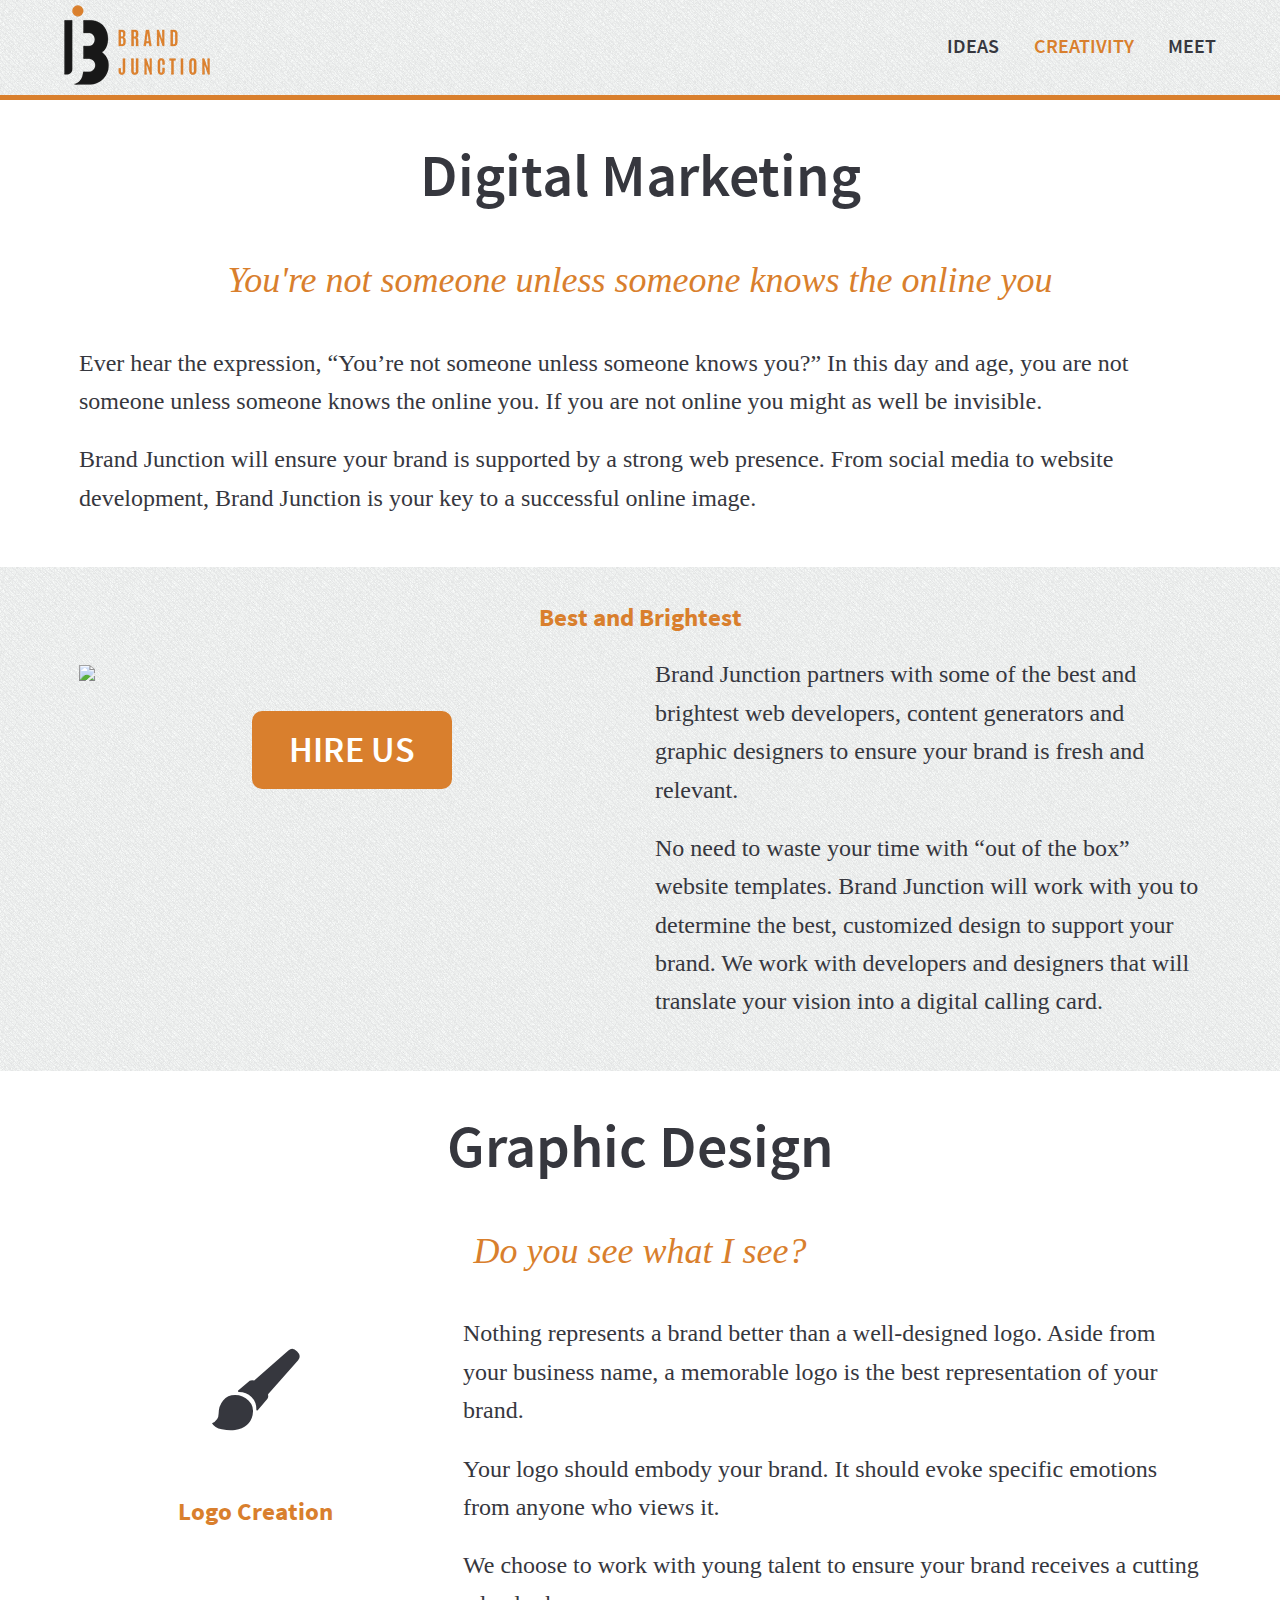
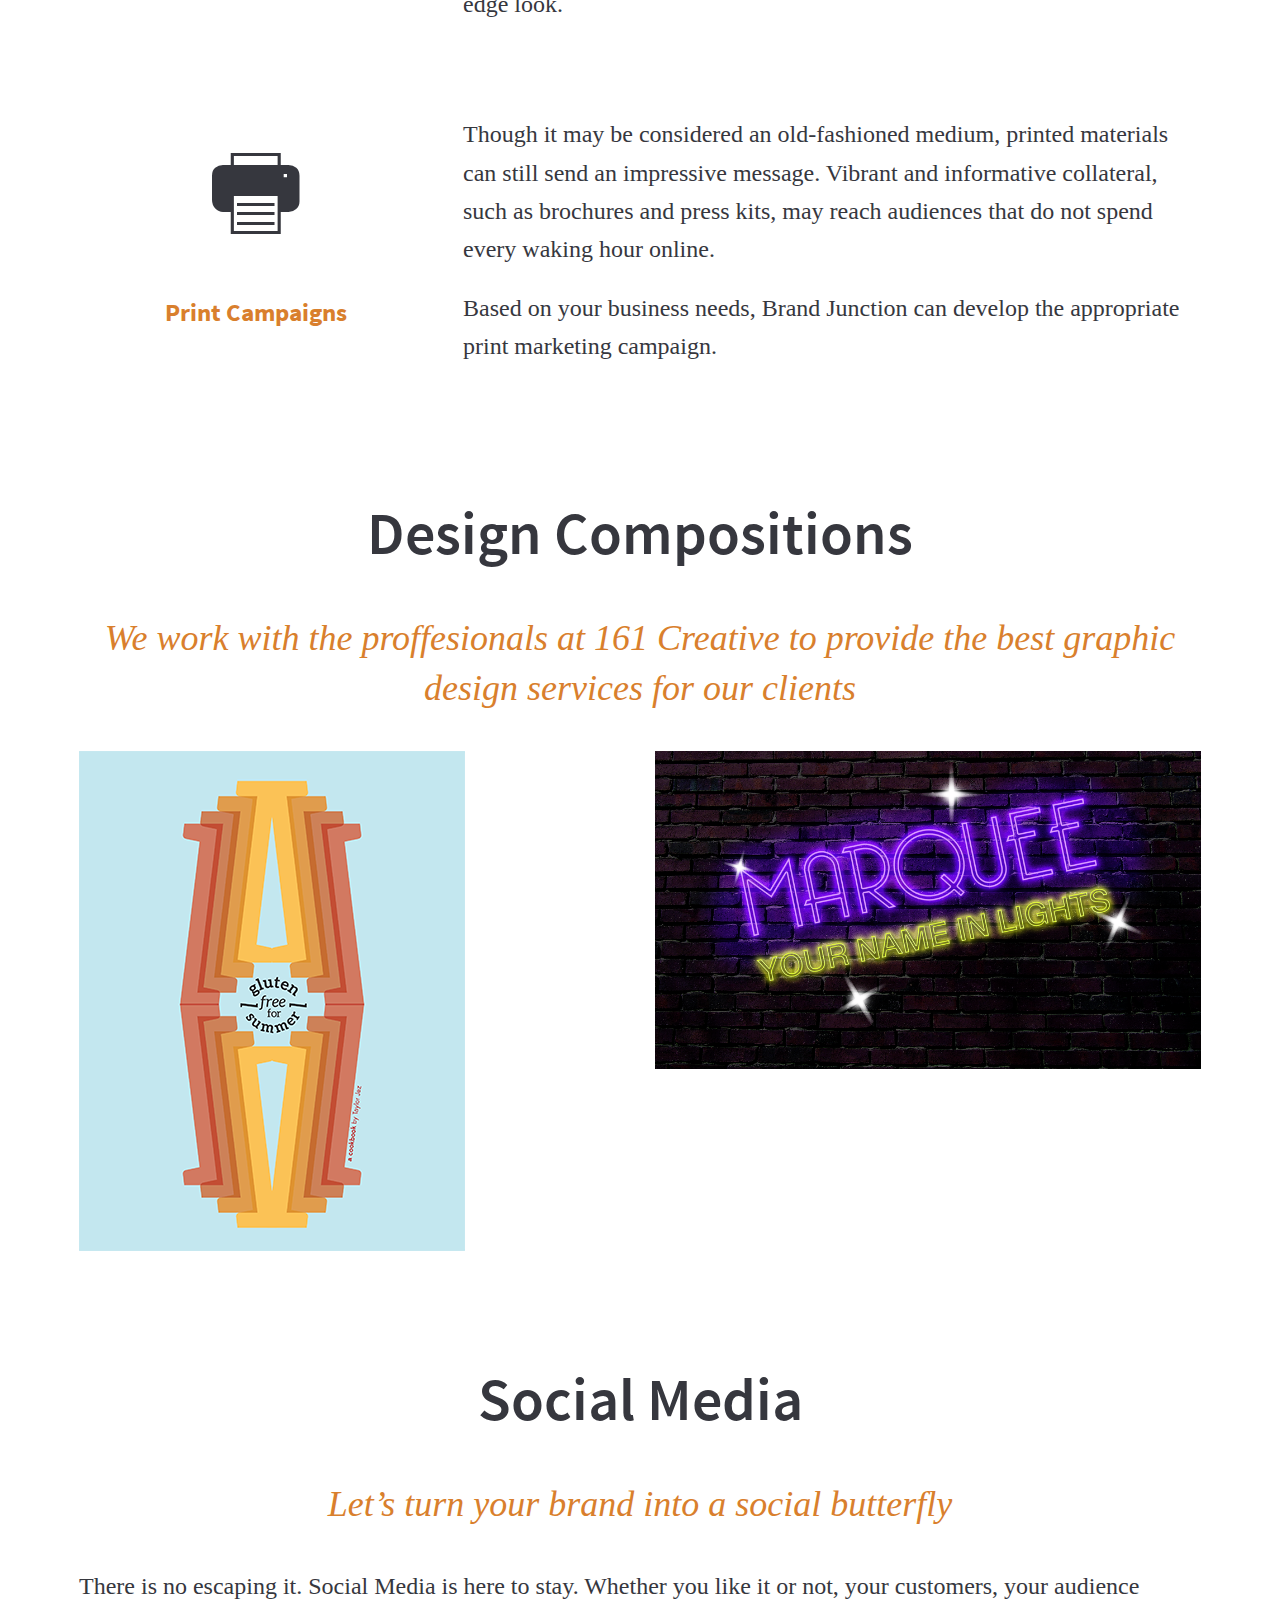
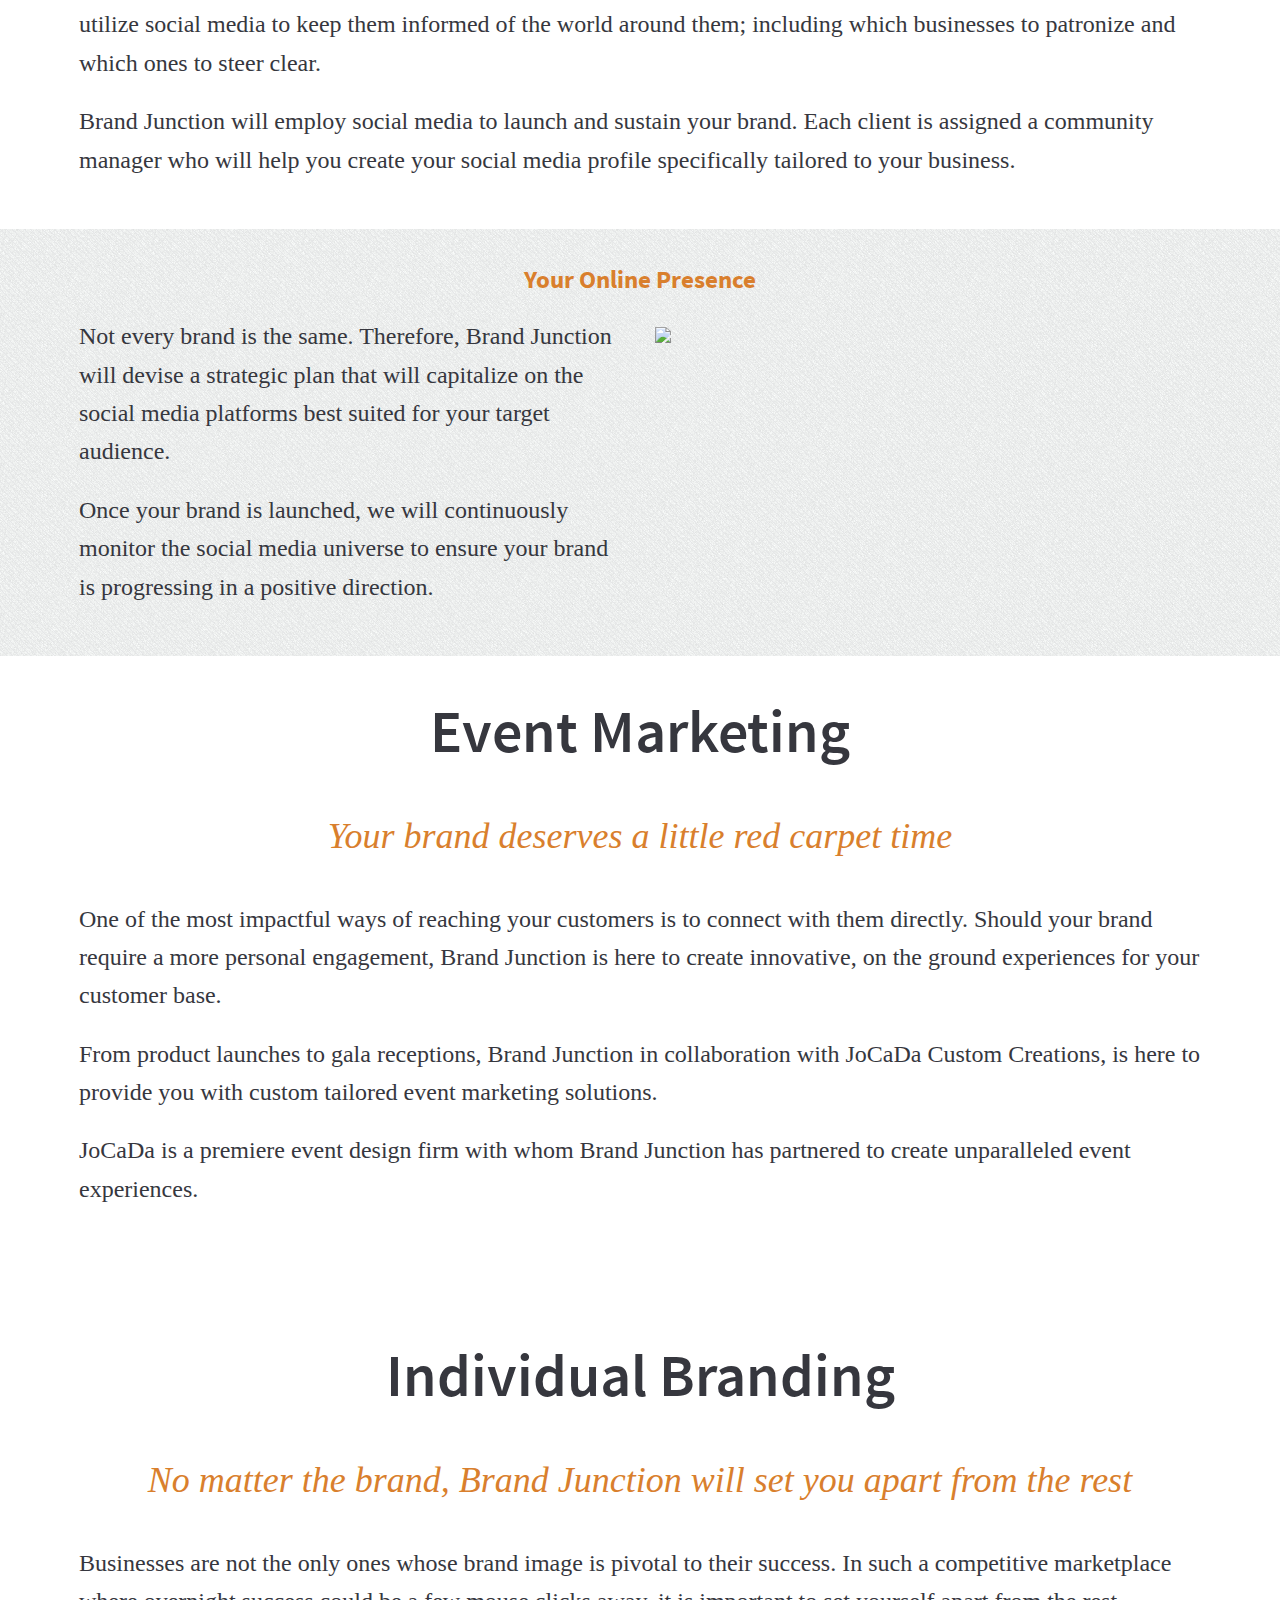
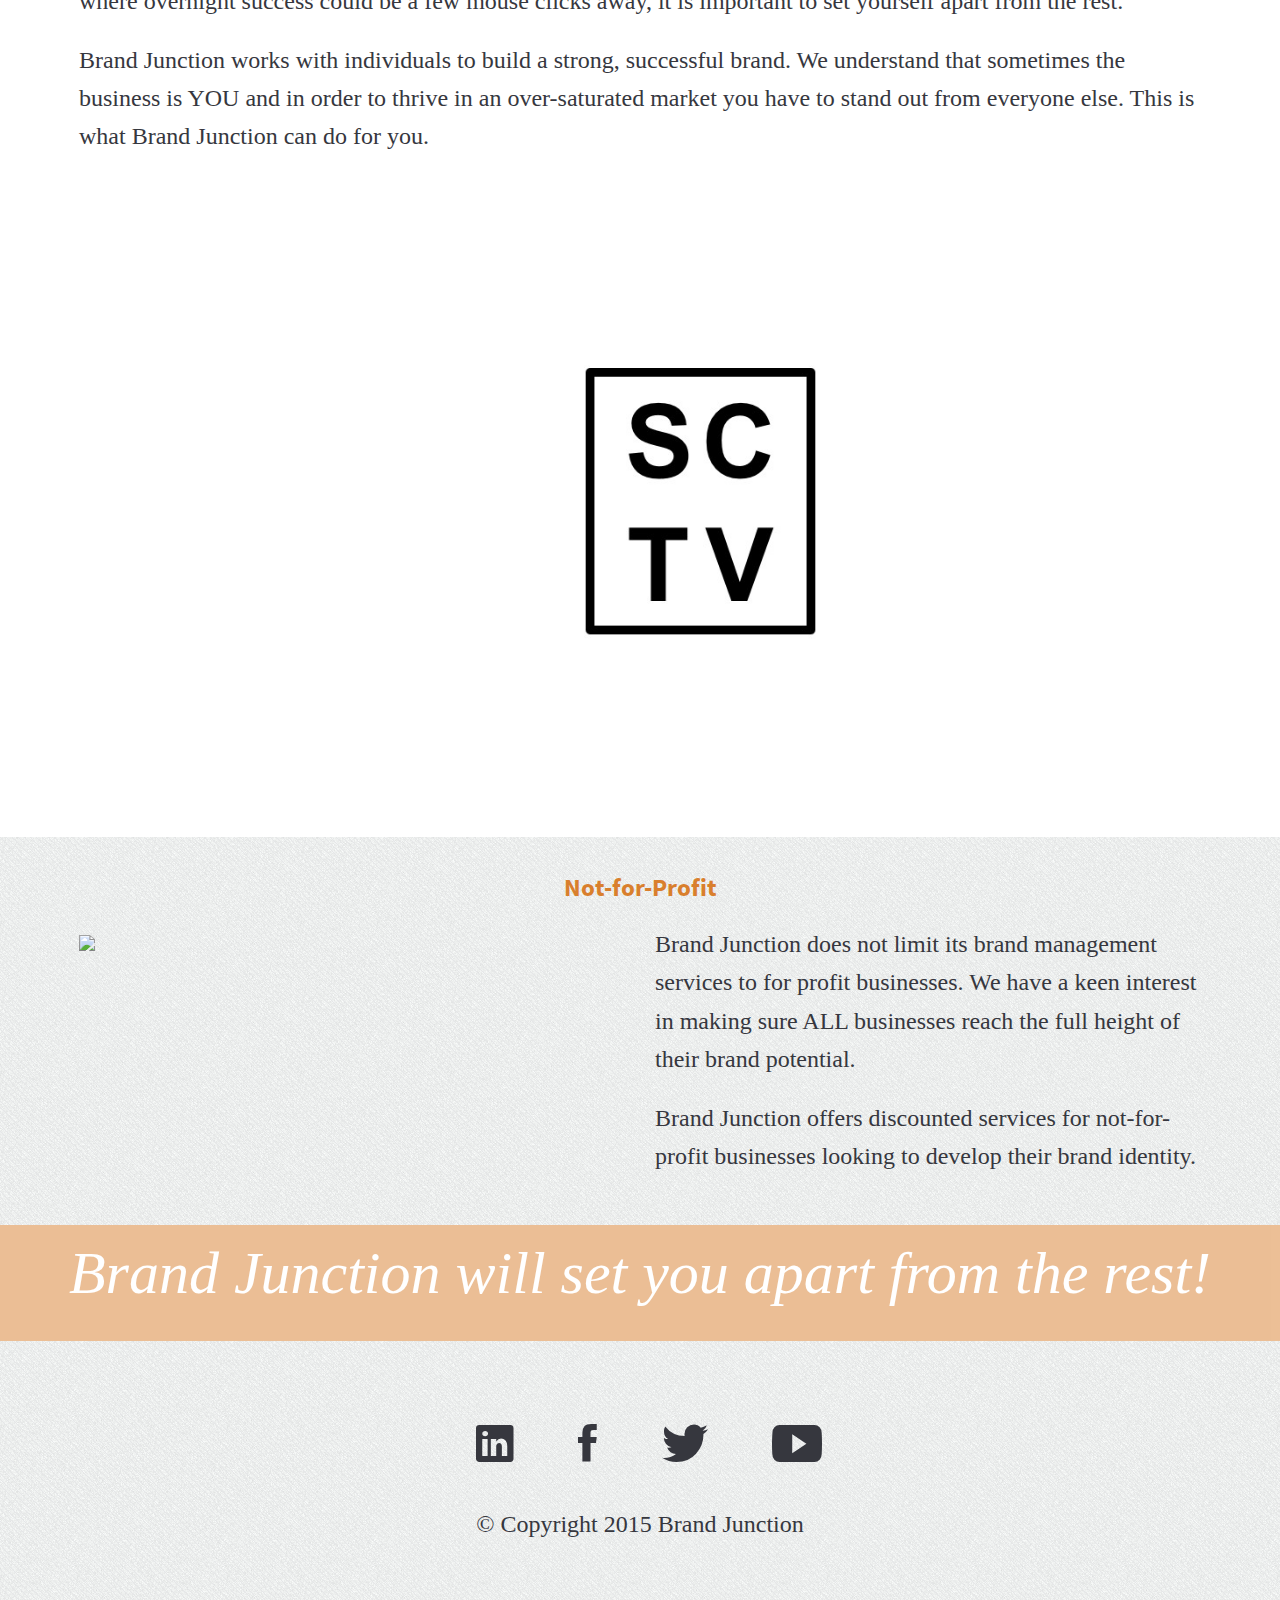
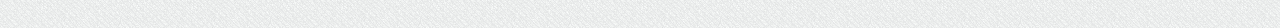
==== commit 765c5929: "all fixed and image additions" ====
--- a/create.html
+++ b/create.html
@@ -36,13 +36,13 @@
     <section class="padded row">
       <article class="small-12 columns">
         <h1>Digital Marketing</h1>
-        
+
         <h3>You're not someone unless someone knows the online you</h3>
-        
+
         <p>Ever hear the expression, “You’re not someone unless someone knows you?” In this day and age, you are not someone unless someone knows the online you. If you are not online you might as well be invisible.</p>
-        
+
         <p>Brand Junction will ensure your brand is supported by a strong web presence. From social media to website development, Brand Junction is your key to a successful online image.</p>
-        
+
       </article>
     </section>
 
@@ -51,8 +51,8 @@
         <h4>Best and Brightest</h4>
 
         <article class="large-6 medium-12 columns">
-          <img src="img/digital-marketing.jpg">  
-        
+          <img src="img/digital-marketing.jpg">
+
           <div class="center">
             <a href="meet.html">
               <button class="btn">Hire Us</button>
@@ -71,12 +71,12 @@
     <section class="padded row">
       <article class="small-12 columns">
         <h1>Graphic Design</h1>
-        
+
         <h3>Do you see what I see?</h3>
-        
-      </article>
-
-    
+
+      </article>
+
+
       <article class="large-4 small-12 columns">
         <p class="icon ion-paintbrush"></p>
         <h4>Logo Creation</h4>
@@ -84,7 +84,7 @@
 
       <article class="large-8 small-12 columns">
         <p>Nothing represents a brand better than a well-designed logo. Aside from your business name, a memorable logo is the best representation of your brand.</p>
-        
+
         <p>Your logo should embody your brand. It should evoke specific emotions from anyone who views it.</p>
 
         <p>We choose to work with young talent to ensure your brand receives a cutting edge look. </p>
@@ -96,7 +96,7 @@
     <br>
     <br>
     <br>
-  
+
     <section class="padded row">
       <article class="large-4 small-12 columns">
         <p class="icon ion-printer"></p>
@@ -106,23 +106,45 @@
 
       <article class="large-8 small-12 columns">
         <p>Though it may be considered an old-fashioned medium, printed materials can still send an impressive message. Vibrant and informative collateral, such as brochures and press kits, may reach audiences that do not spend every waking hour online.</p>
-        
+
         <p>Based on your business needs, Brand Junction can develop the appropriate print marketing campaign.</p>
 
         <p></p>
       </article>
     </section>
 
+    <br>
+    <br>
+    <br>
+
+    <section class="padded row">
+      <article class="design-comps">
+        <h1>Design Compositions</h1>
+        <h3>We work with the proffesionals at 161 Creative to provide the best graphic design services for our clients</h3>
+        <div class="tall-pic large-6 small-12 columns">
+          <img src="img/glutenfree.png">
+        </div>
+
+        <div class="short-pic large-6 small-12 columns">
+          <img src="img/marquee-logo.jpg">
+        </div>
+      </article>
+    </section>
+
+    <br>
+    <br>
+    <br>
+
     <section class="padded row">
       <article class="small-12 columns">
         <h1>Social Media</h1>
-        
+
         <h3>Let’s turn your brand into a social butterfly</h3>
-        
+
         <p>There is no escaping it. Social Media is here to stay. Whether you like it or not, your customers, your audience utilize social media to keep them informed of the world around them; including which businesses to patronize and which ones to steer clear.</p>
-        
+
         <p>Brand Junction will employ social media to launch and sustain your brand. Each client is assigned a community manager who will help you create your social media profile specifically tailored to your business.</p>
-        
+
       </article>
     </section>
 
@@ -137,7 +159,7 @@
         </article>
 
         <article class="large-6 medium-12 columns">
-          <img src="img/social-media.jpg">  
+          <img src="img/social-media.jpg">
         </article>
 
       </div>
@@ -146,13 +168,13 @@
     <section class="padded row">
       <article class="small-12 columns">
         <h1>Event Marketing</h1>
-        
+
         <h3>Your brand deserves a little red carpet time</h3>
-        
+
         <p>One of the most impactful ways of reaching your customers is to connect with them directly. Should your brand require a more personal engagement, Brand Junction is here to create innovative, on the ground experiences for your customer base.</p>
-        
+
         <p>From product launches to gala receptions, Brand Junction in collaboration with JoCaDa Custom Creations, is here to provide you with custom tailored event marketing solutions.</p>
-        
+
         <p>JoCaDa is a premiere event design firm with whom Brand Junction has partnered to create unparalleled event experiences.</p>
       </article>
     </section>
@@ -164,13 +186,16 @@
     <section class="padded row">
       <article class="small-12 columns">
         <h1>Individual Branding</h1>
-        
-        <h3>Your brand deserves a little red carpet time</h3>
-        
+
+        <h3>No matter the brand, Brand Junction will set you apart from the rest</h3>
+
         <p>Businesses are not the only ones whose brand image is pivotal to their success. In such a competitive marketplace where overnight success could be a few mouse clicks away, it is important to set yourself apart from the rest.</p>
-        
+
         <p>Brand Junction works with individuals to build a strong, successful brand. We understand that sometimes the business is YOU and in order to thrive in an over-saturated market you have to stand out from everyone else. This is what Brand Junction can do for you.</p>
-        
+
+        <div class="indie">
+          <img src="img/individual.jpg">
+        </div>
       </article>
     </section>
 
@@ -179,7 +204,7 @@
         <h4>Not-for-Profit</h4>
 
         <article class="large-6 medium-12 columns">
-          <img src="img/globe.jpg">  
+          <img src="img/globe.jpg">
         </article>
 
         <article class="large-6 medium-12 columns">
@@ -193,16 +218,16 @@
 
     <section class="padded testimony">
       <article>
-        <p>Testimony about brand junction</p>
+        <p>Brand Junction will set you apart from the rest!</p>
       </article>
     </section>
 
     <footer class="pattern">
       <ul class="sm-icons">
-        <li><a href="#" target="_blank"><span class="ion-social-linkedin"></span></a></li>
+        <li><a href="https://www.linkedin.com/company/brand-junction" target="_blank"><span class="ion-social-linkedin"></span></a></li>
         <li><a href="https://www.facebook.com/brandjct" target="_blank"><span class="ion-social-facebook"></span></a></li>
         <li><a href="https://www.twitter.com/BrandJnctn" target="_blank"><span class="ion-social-twitter"></span></a></li>
-        <li><a href="#" target="_blank"><span class="ion-social-youtube"></span></a></li>
+        <li><a href="https://www.youtube.com/channel/UCWvSB38ig_zJaydfsZqaN1Q" target="_blank"><span class="ion-social-youtube"></span></a></li>
       </ul>
 
       <p>© Copyright 2015 Brand Junction</p>
@@ -213,4 +238,4 @@
   <script type="text/javascript" src="js/jquery.js"></script>
   <script type="text/javascript" src="js/app.js"></script>
 </body>
-</html>+</html>
--- a/stylesheets/style.css
+++ b/stylesheets/style.css
@@ -7,24 +7,24 @@
 
 @font-face {
 	font-family: 'Genti';
-	src: '../fonts/GentBasI.ttf';
+	src: url('../fonts/GentBasI.ttf');
 
 }
 
 @font-face {
 	font-family: 'Gent';
-	src: '../fonts/GentBasR.ttf';
+	src: url('../fonts/GentBasR.ttf');
 
 }
 
 @font-face {
-	font-family: 'Source Bold';
-	src: '../fonts/SourceSansPro-Bold.ttf';
+	font-family: 'SourceBold';
+	src: url('../fonts/SourceSansPro-Bold.ttf');
 }
 
 @font-face {
-	font-family: 'Source Semi';
-	src: '../fonts/SourceSansPro-Semibold.ttf';
+	font-family: 'SourceSemi';
+	src: url('../fonts/SourceSansPro-Semibold.ttf');
 }
 
 .row {
@@ -70,7 +70,7 @@
 
 nav a {
   color: #36373E;
-  font-family: 'SourceSansPro-Semibold';
+  font-family: 'SourceSemi';
   font-size: 20px;
 }
 
@@ -114,7 +114,7 @@
 }
 
 #cta {
-	font-family: 'SourceSansPro-Bold';
+	font-family: 'SourceBold';
 	color: white;
 	font-size: 60px;
 	padding: 150px 0;
@@ -123,6 +123,7 @@
 #brands {
 	height: 140px;
 	text-align: center;
+	color: #eee;
 }
 
 .orange {
@@ -132,13 +133,13 @@
 }
 
 .overlay {
-	background-color: rgba(0,0,0,.70);
+	background-color: rgba(0,0,0,.55);
 	height: 100%;
 }
 
 .btn, .btn:hover, .btn:focus, .btn:active, .btn:visited {
 	background-color: #D97F2D;
-	font-family: 'SourceSansPro-Semibold';
+	font-family: 'SourceSemi';
 	font-size: 36px;
 	text-transform: uppercase;
 	border-radius: 10px;
@@ -182,7 +183,7 @@
 }
 
 h1 {
-	font-family: 'SourceSansPro-Semibold';
+	font-family: 'SourceSemi';
 	font-size: 60px;
 	color: #36373E;
 	padding: 30px 0;
@@ -192,7 +193,7 @@
 	margin: 0;
 	padding: 40px 0;
 	font-size: 50px;
-	opacity: .2;
+	color: #c8c8c8;
 }
 
 h3 {
@@ -204,7 +205,7 @@
 }
 
 h4 {
-	font-family: 'SourceSansPro-Bold';
+	font-family: 'SourceBold';
 	font-size: 25px;
 	font-weight: bold;
 	text-align: center;
@@ -256,7 +257,12 @@
 	font-size: 100px;
 }
 
-.medium-6 {
+.indie {
+	text-align: center;
+	max-width: 100%;
+}
+
+.card {
 	text-align: center;
 }
 
@@ -270,6 +276,10 @@
 .orange {
 	position: relative;
 	text-align: left;
+}
+
+.orange img {
+	max-width: 263px;
 }
 
 .orange .overlay {
@@ -295,7 +305,7 @@
 	top: 0;
 	left: 0;
 	height: 100%;
-	width: 100%;
+	max-width: 100%;
 }
 
 #email {
@@ -303,7 +313,7 @@
 	margin: 0	auto;
 }
 
-#vid {	
+#vid {
 	text-align: center;
 }
 
@@ -323,7 +333,9 @@
 	}
 
 	h2 {
+		font-size: 30px;
 		opacity: .1;
+		padding-top: 50px;
 	}
 
 	h3 {
@@ -345,6 +357,7 @@
 
 	.sm-icons a {
 		font-size: 25px;
+		margin: 0 12px;
 	}
 
 	.icon {
@@ -361,6 +374,10 @@
 
 	nav ul {
 		margin: 10px 0;
+	}
+
+	nav ul li {
+		margin-left: 12px;
 	}
 
 	nav img {
@@ -376,7 +393,7 @@
 		font-size: 40px;
 	}
 
-  .btn ,.btn:hover, .btn:focus, .btn:active, .btn:visited  {
+    .btn ,.btn:hover, .btn:focus, .btn:active, .btn:visited  {
 		font-size: 18px;
 		min-height: 37.5px;
 		min-width: 100px;
@@ -409,7 +426,4 @@
 	.orange p {
 		font-size: 24px;
 	}
-
-
-
-}
+}
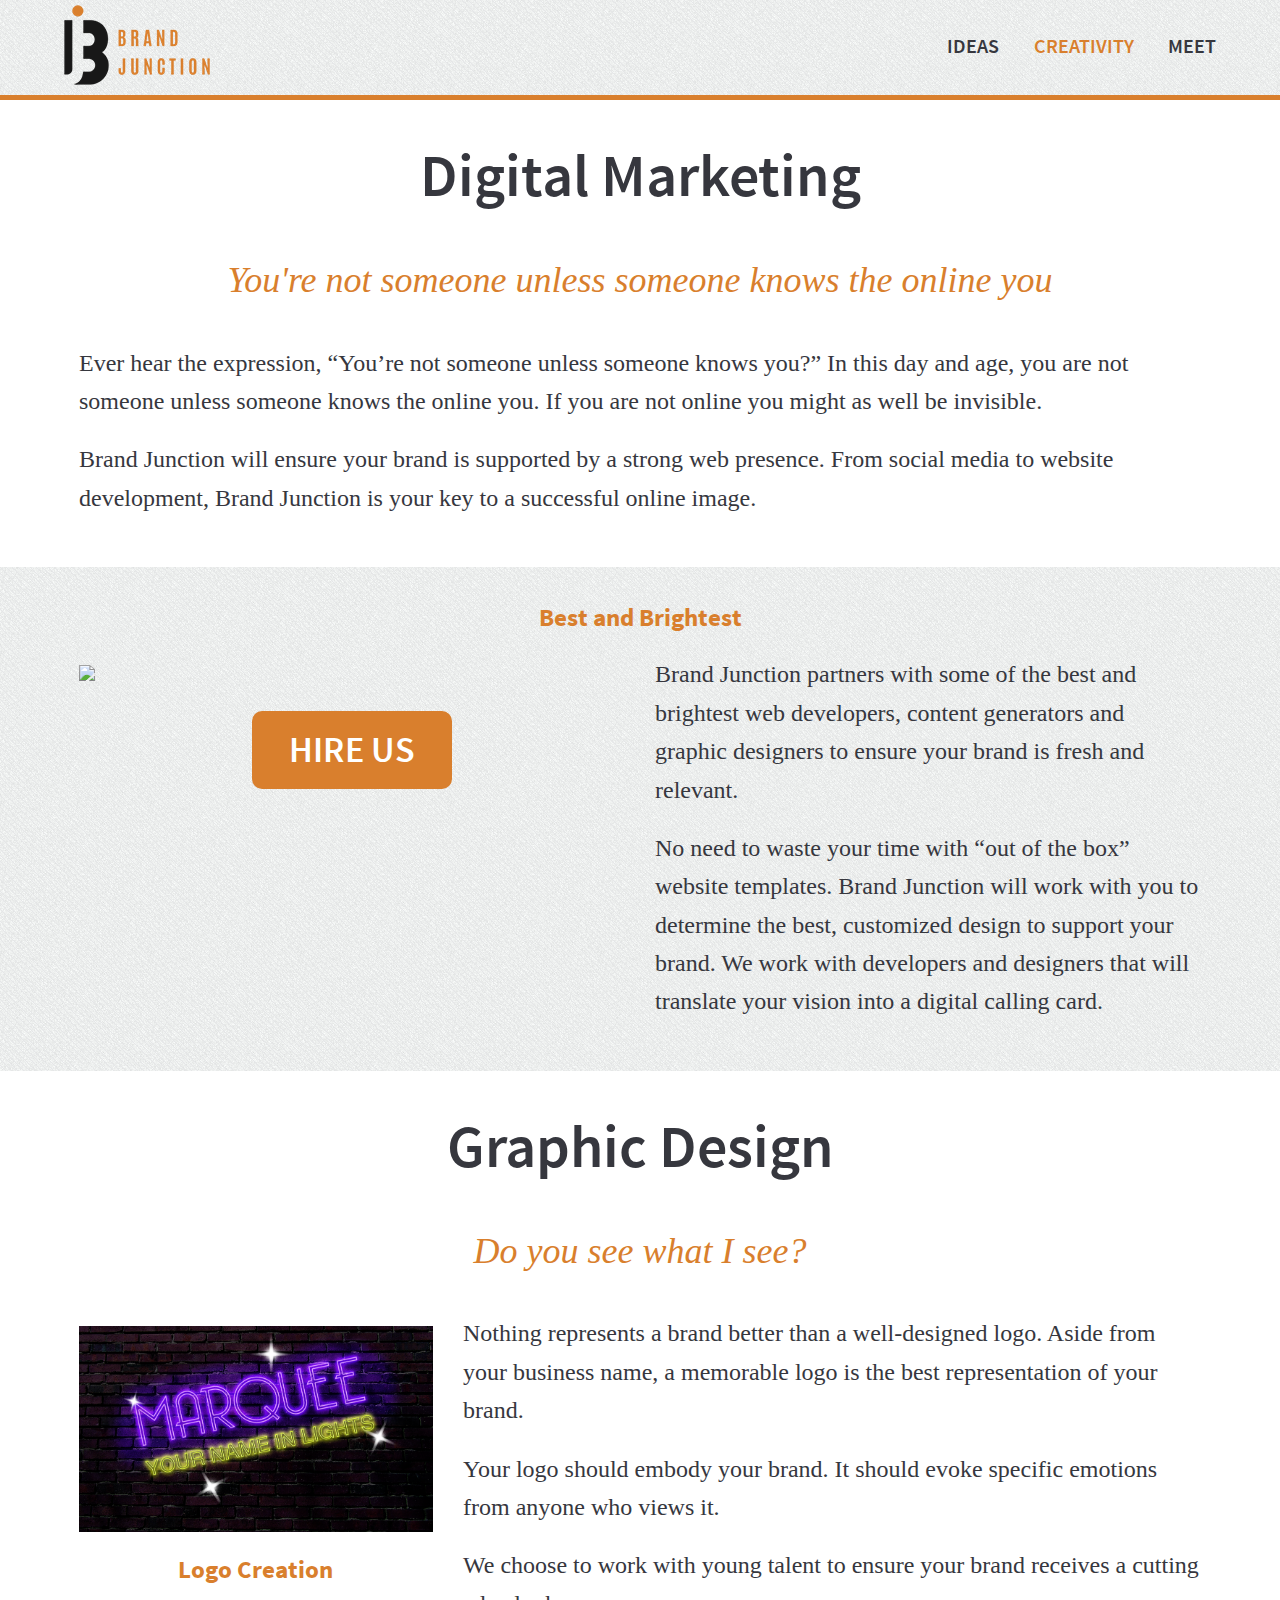
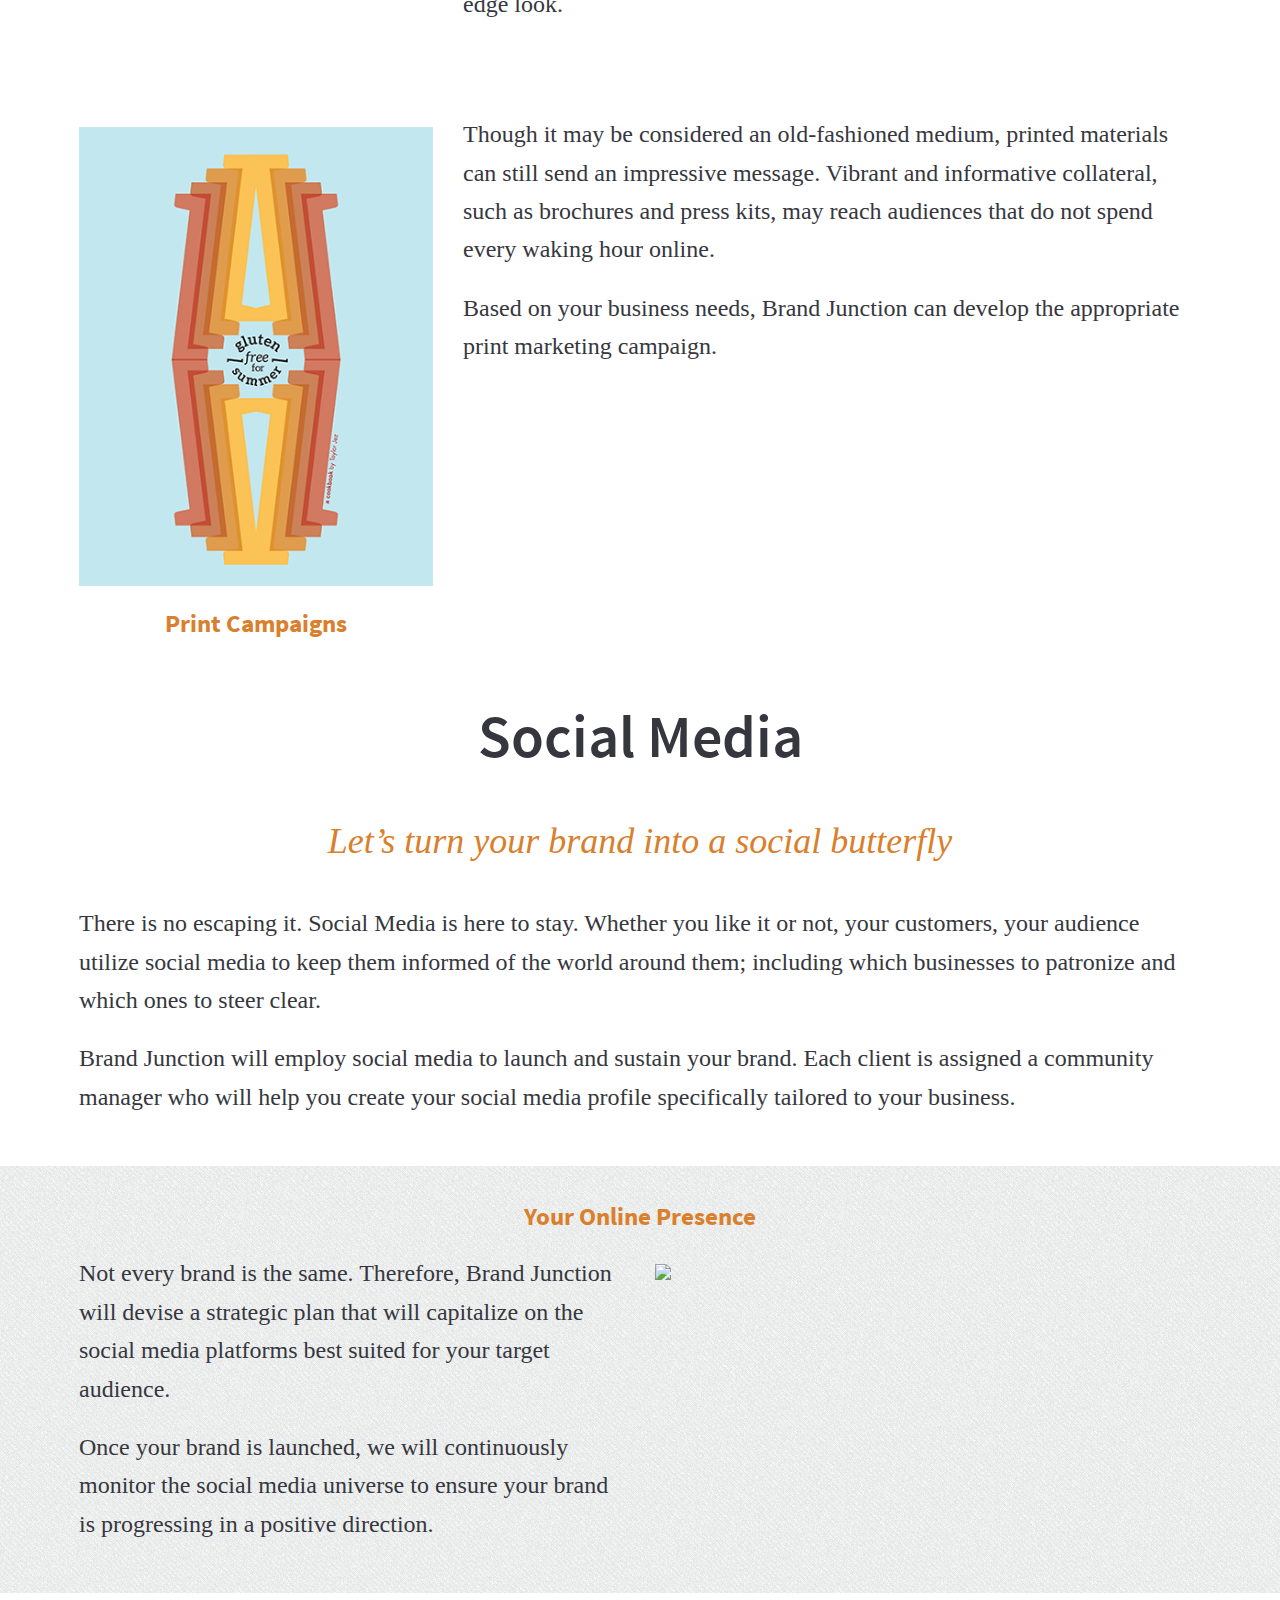
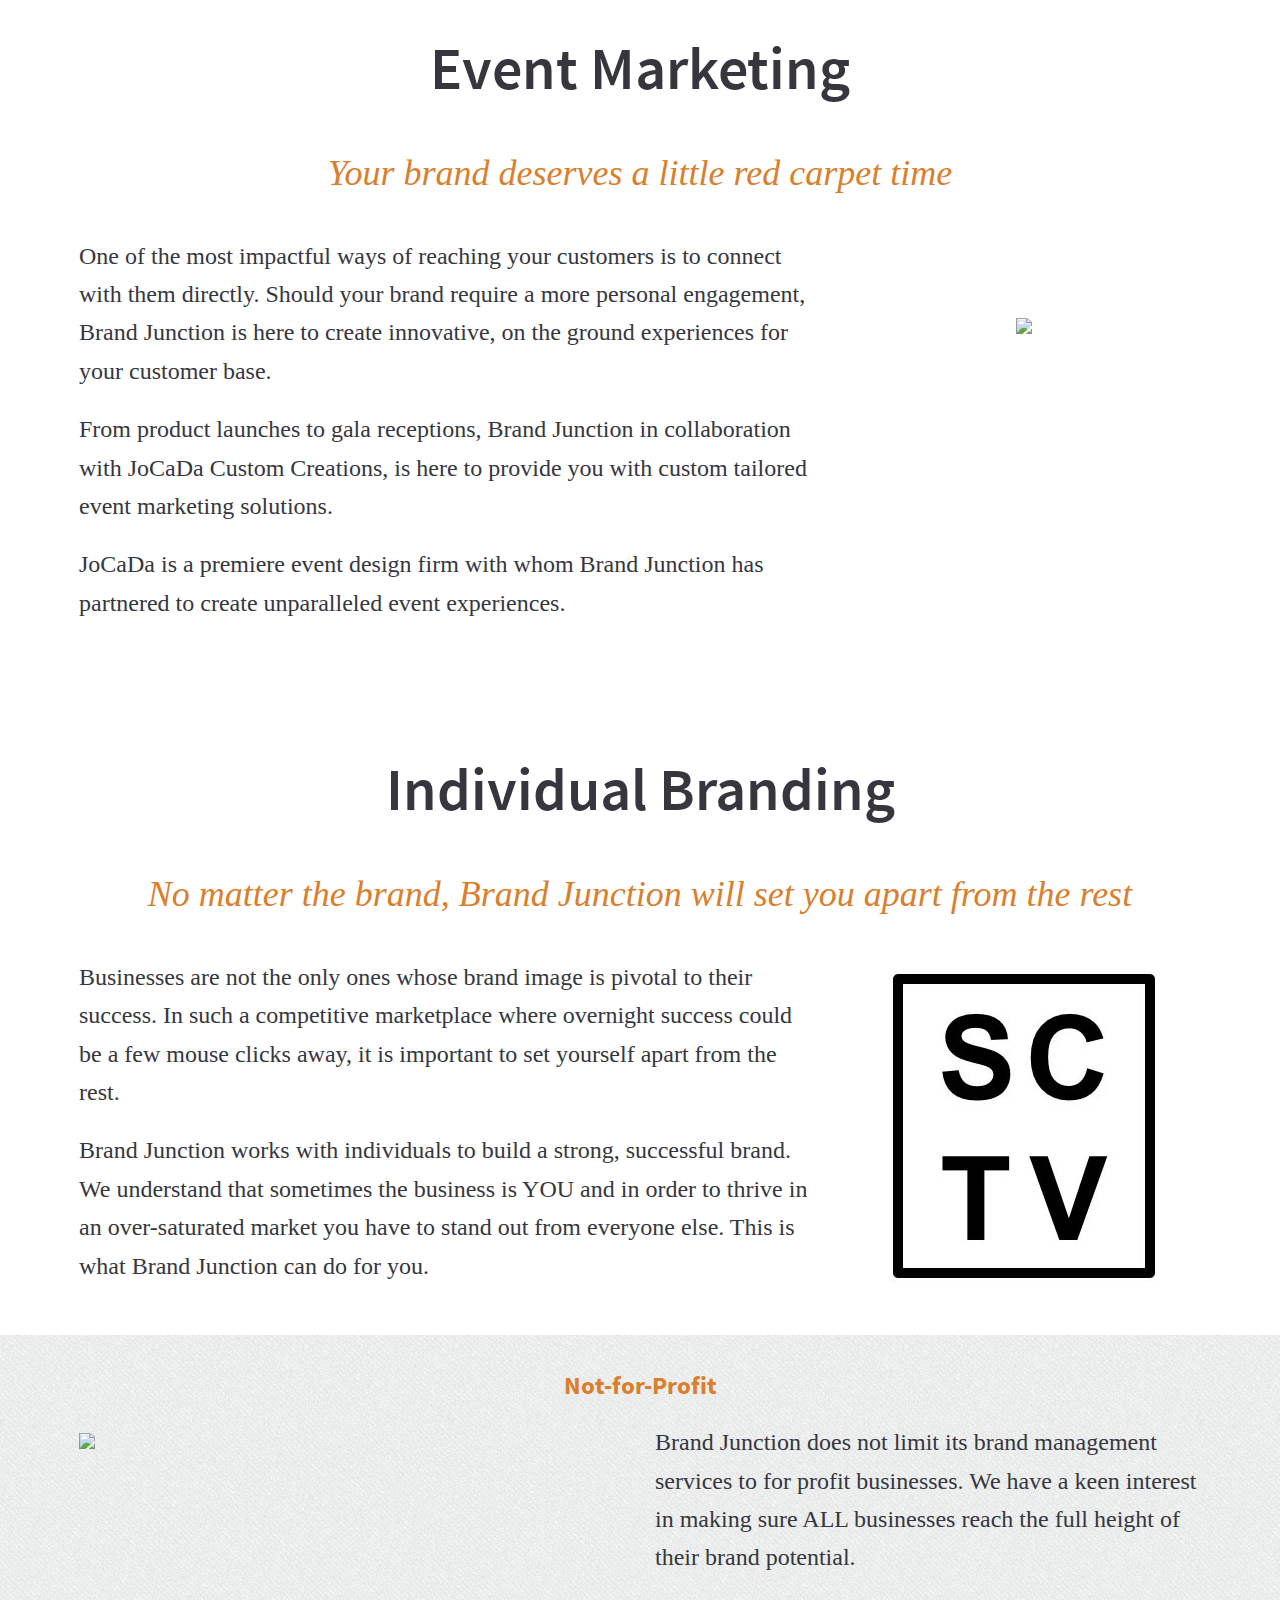
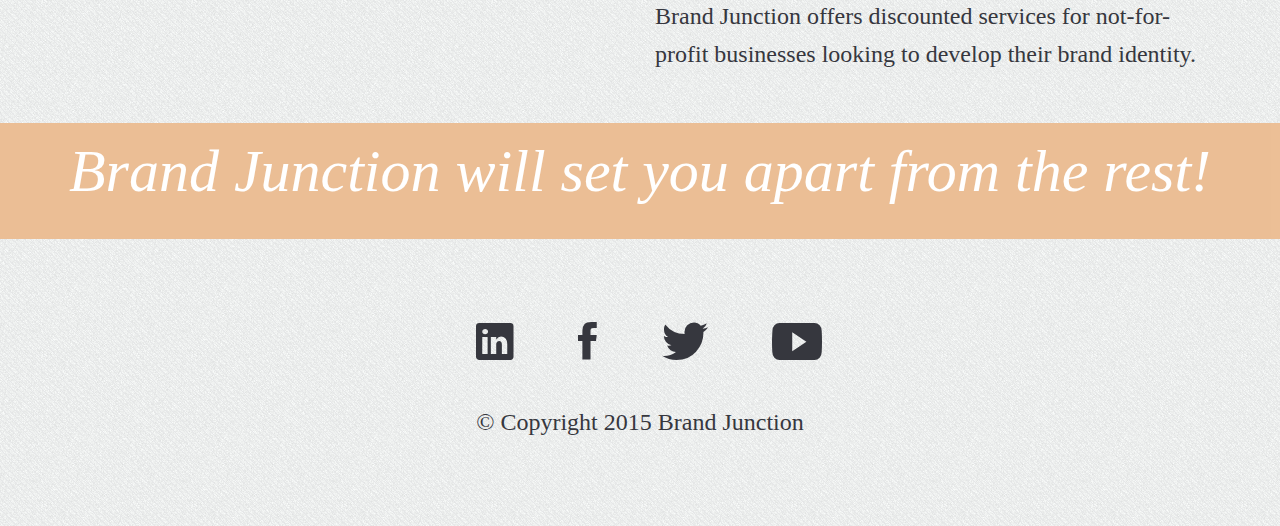
==== commit bd20a0b5: "image icon changed, and events picture added, mobile fixes for each" ====
--- a/create.html
+++ b/create.html
@@ -78,7 +78,7 @@
 
 
       <article class="large-4 small-12 columns">
-        <p class="icon ion-paintbrush"></p>
+        <p class="icon"><img src="img/marquee-logo.jpg"></p>
         <h4>Logo Creation</h4>
       </article>
 
@@ -99,7 +99,7 @@
 
     <section class="padded row">
       <article class="large-4 small-12 columns">
-        <p class="icon ion-printer"></p>
+        <p class="icon"><img src="img/glutenfree.png"></p>
         <h4>Print Campaigns</h4>
       </article>
 
@@ -113,14 +113,10 @@
       </article>
     </section>
 
-    <br>
-    <br>
-    <br>
-
-    <section class="padded row">
+    <!-- <section class="padded row">
       <article class="design-comps">
         <h1>Design Compositions</h1>
-        <h3>We work with the proffesionals at 161 Creative to provide the best graphic design services for our clients</h3>
+        <h3>We work with the professionals at 161 Creative to provide the best graphic design services for our clientele</h3>
         <div class="tall-pic large-6 small-12 columns">
           <img src="img/glutenfree.png">
         </div>
@@ -129,11 +125,7 @@
           <img src="img/marquee-logo.jpg">
         </div>
       </article>
-    </section>
-
-    <br>
-    <br>
-    <br>
+    </section> -->
 
     <section class="padded row">
       <article class="small-12 columns">
@@ -170,13 +162,21 @@
         <h1>Event Marketing</h1>
 
         <h3>Your brand deserves a little red carpet time</h3>
-
+      </article>
+    </section>
+
+    <section class="padded row">
+      <div class="small-12 medium-8 columns">
         <p>One of the most impactful ways of reaching your customers is to connect with them directly. Should your brand require a more personal engagement, Brand Junction is here to create innovative, on the ground experiences for your customer base.</p>
 
         <p>From product launches to gala receptions, Brand Junction in collaboration with JoCaDa Custom Creations, is here to provide you with custom tailored event marketing solutions.</p>
 
         <p>JoCaDa is a premiere event design firm with whom Brand Junction has partnered to create unparalleled event experiences.</p>
-      </article>
+      </div>
+
+      <div class="small-12 medium-4 columns icon">
+        <img src="img/events.png">
+      </div>
     </section>
 
     <br>
@@ -186,17 +186,20 @@
     <section class="padded row">
       <article class="small-12 columns">
         <h1>Individual Branding</h1>
-
         <h3>No matter the brand, Brand Junction will set you apart from the rest</h3>
-
+      </article>
+    </section>
+
+    <section class="padded row">
+      <div class="small-12 medium-8 columns">
         <p>Businesses are not the only ones whose brand image is pivotal to their success. In such a competitive marketplace where overnight success could be a few mouse clicks away, it is important to set yourself apart from the rest.</p>
 
         <p>Brand Junction works with individuals to build a strong, successful brand. We understand that sometimes the business is YOU and in order to thrive in an over-saturated market you have to stand out from everyone else. This is what Brand Junction can do for you.</p>
-
-        <div class="indie">
-          <img src="img/individual.jpg">
-        </div>
-      </article>
+      </div>
+
+      <div class="small-12 medium-4 columns icon">
+        <img src="img/individual.jpg">
+      </div>
     </section>
 
     <section class="pattern row figcap">
--- a/stylesheets/style.css
+++ b/stylesheets/style.css
@@ -219,6 +219,12 @@
 	font-size: 24px;
 }
 
+.step {
+	max-width: 375px;
+	text-align: justify;
+	margin: 0 auto 20px;
+}
+
 .testimony p {
 	color: white;
 	font-family: 'GentBasI';
@@ -255,6 +261,10 @@
 .icon {
 	text-align: center;
 	font-size: 100px;
+}
+
+.icon > img {
+	margin-top: 12px;
 }
 
 .indie {
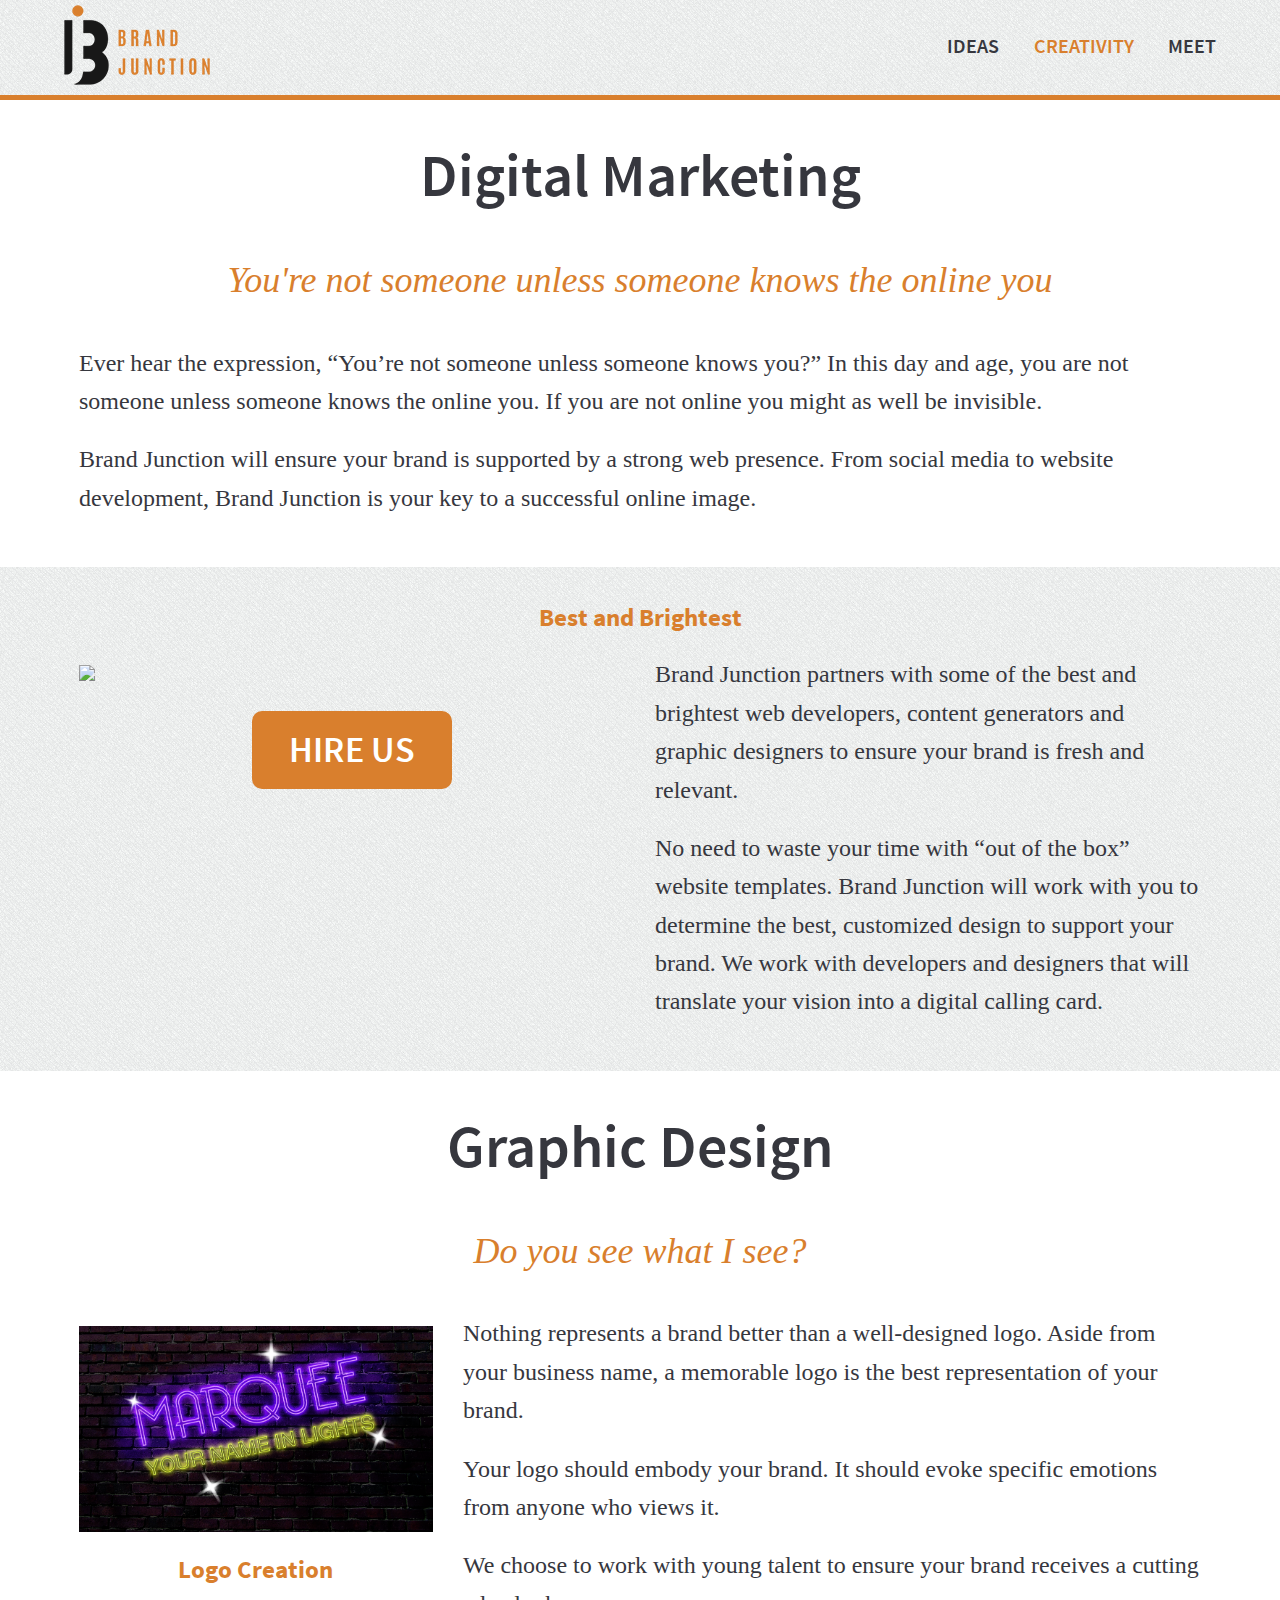
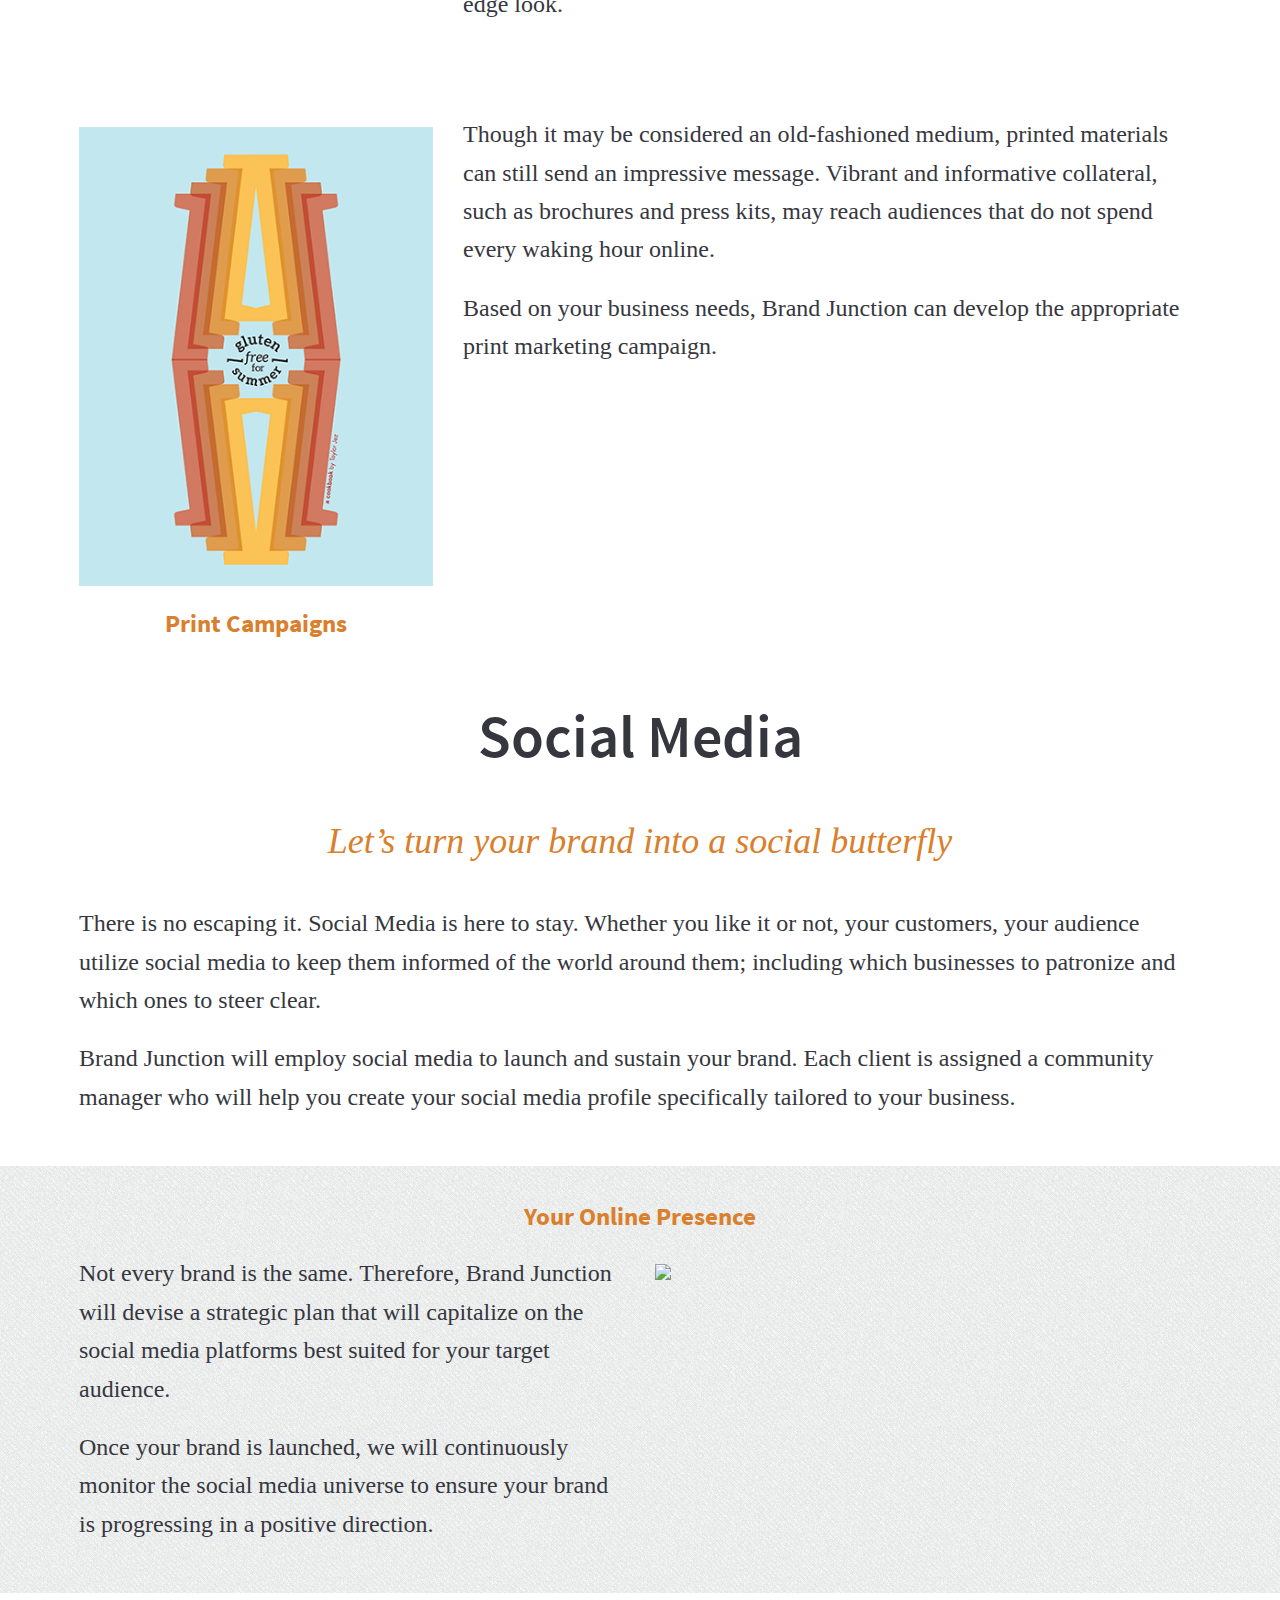
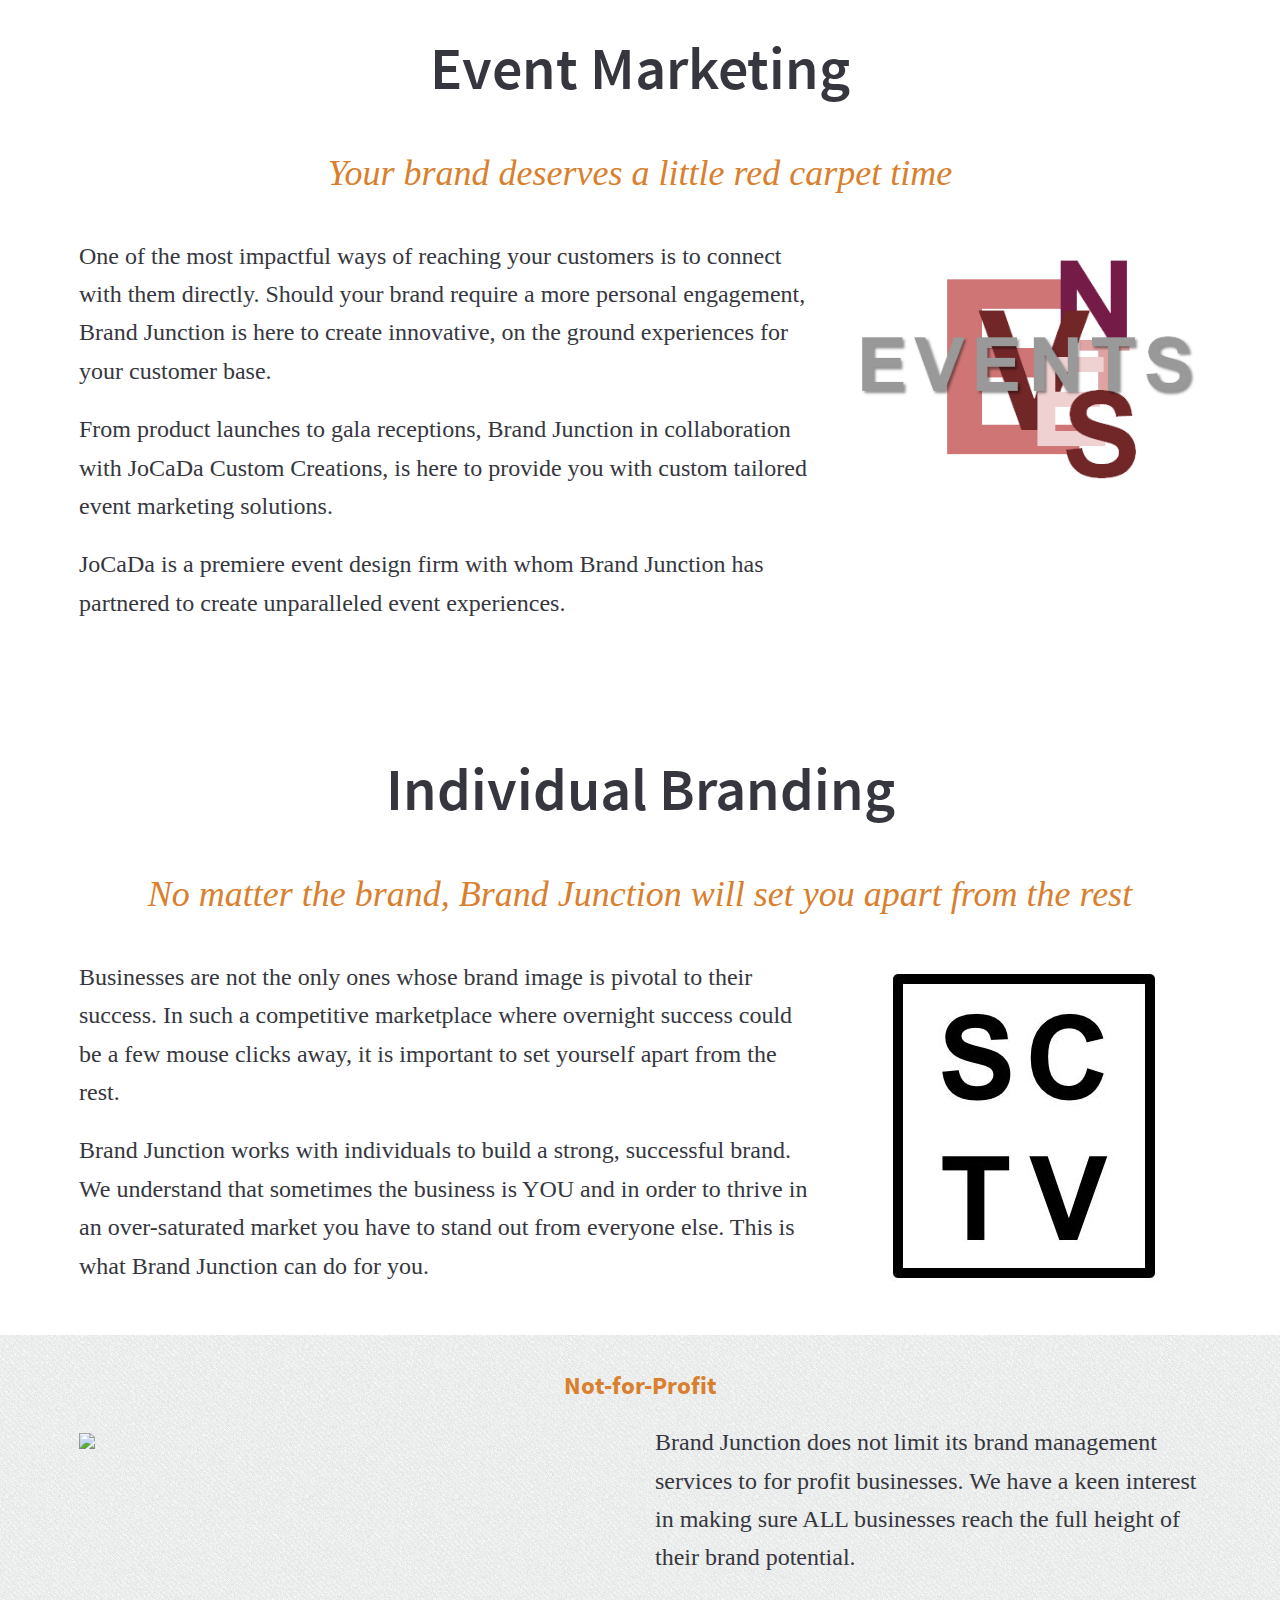
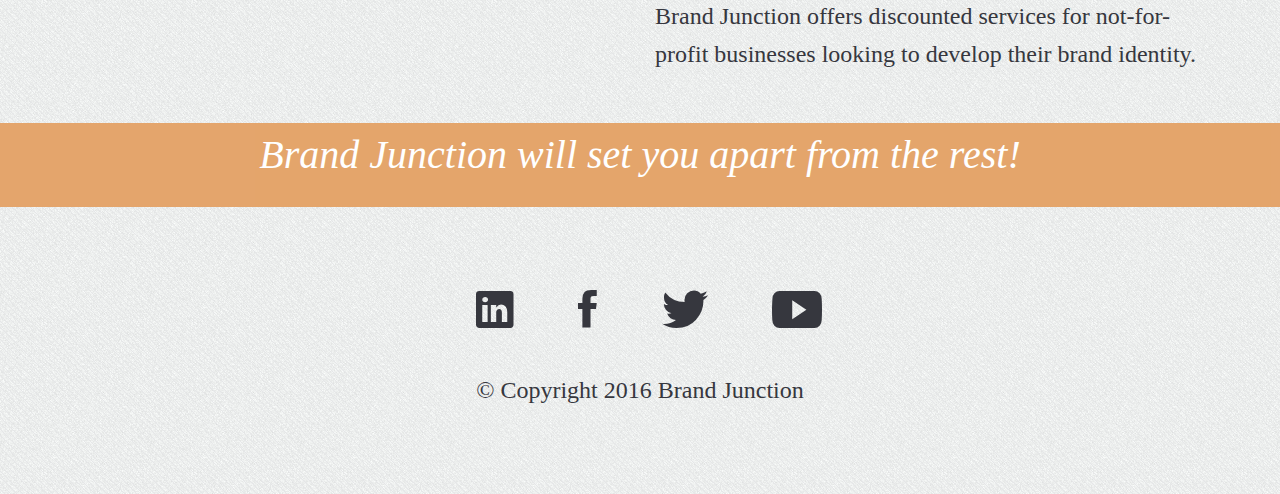
==== commit deed8fdc: "footer update copyright to 2016" ====
--- a/create.html
+++ b/create.html
@@ -233,7 +233,7 @@
         <li><a href="https://www.youtube.com/channel/UCWvSB38ig_zJaydfsZqaN1Q" target="_blank"><span class="ion-social-youtube"></span></a></li>
       </ul>
 
-      <p>© Copyright 2015 Brand Junction</p>
+      <p>© Copyright 2016 Brand Junction</p>
     </footer>
 
   </div>
--- a/stylesheets/style.css
+++ b/stylesheets/style.css
@@ -166,7 +166,7 @@
 
 .testimony {
 	background-color: #D97F2D;
-	opacity: .50;
+	opacity: .7;
 	color: white;
 	display: table;
 	width: 100%;
@@ -229,7 +229,7 @@
 	color: white;
 	font-family: 'GentBasI';
 	font-style: italic;
-	font-size: 60px;
+	font-size: 40px;
 }
 
 .sm-icons li {
@@ -362,7 +362,7 @@
 
 
 	.testimony p {
-		font-size: 30px;
+		font-size: 20px;
 	}
 
 	.sm-icons a {
